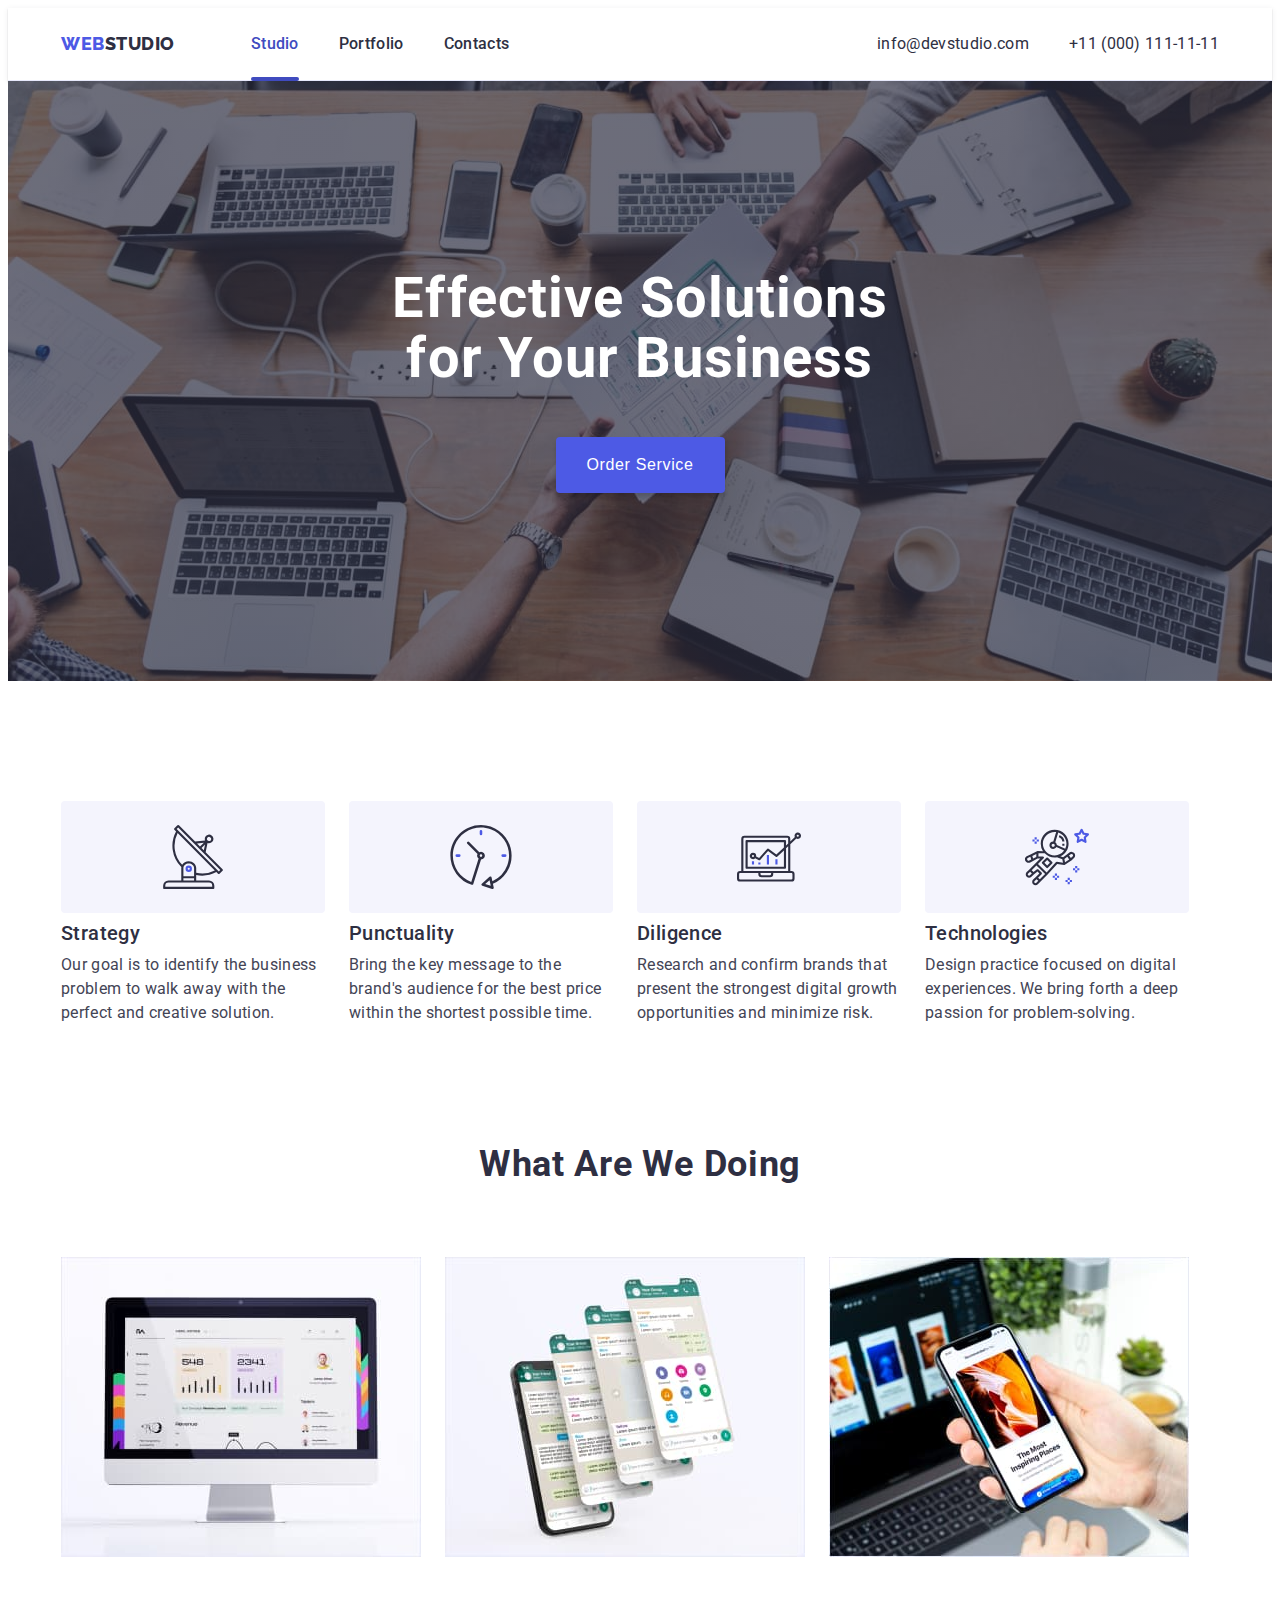
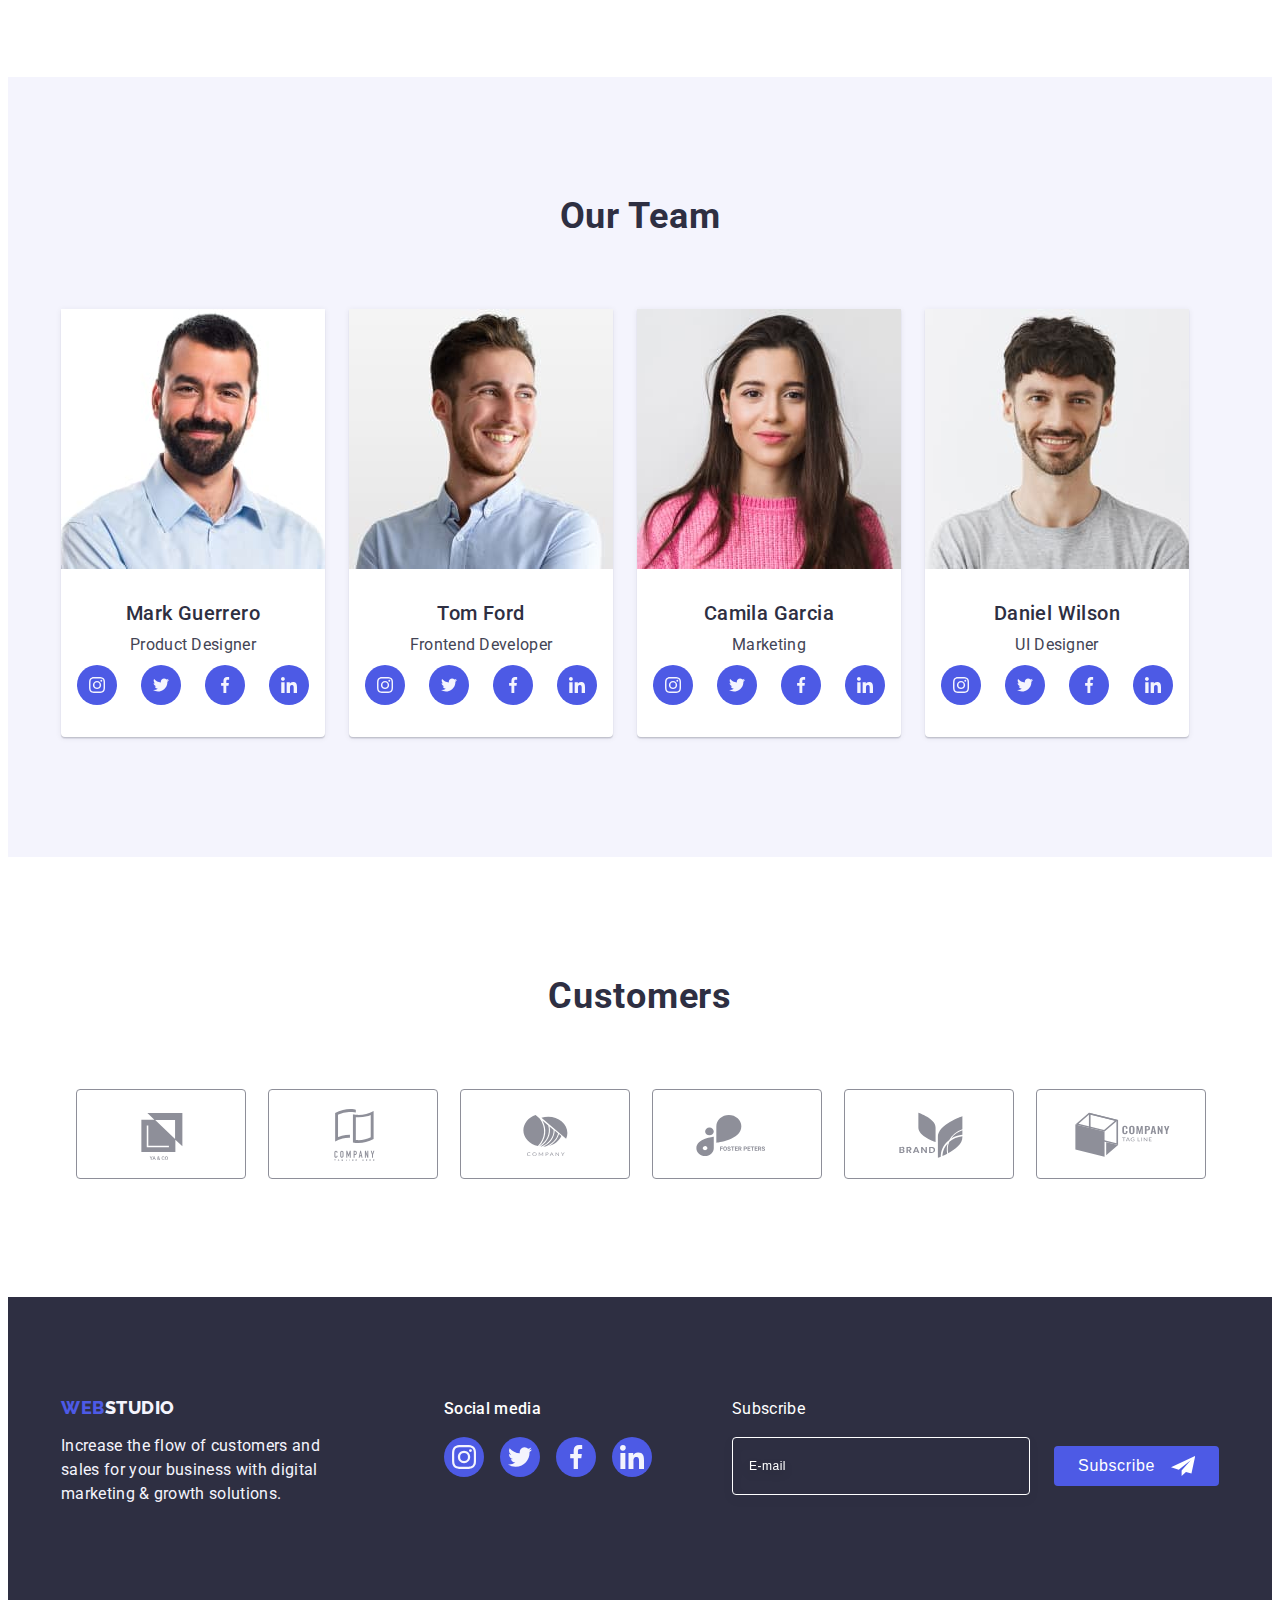
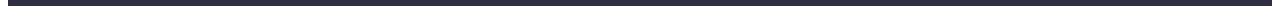
==== index.html @ 9aff2592 "hw-6.1" ====
<!DOCTYPE html>
<html lang="en">
  <head>
    <meta charset="UTF-8" />
    <meta http-equiv="X-UA-Compatible" content="IE=edge" />
    <meta name="viewport" content="width=device-width, initial-scale=1.0" />
    <title>WEBSTUDOI</title>
    <link rel="preconnect" href="https://fonts.googleapis.com" />
    <link rel="preconnect" href="https://fonts.gstatic.com" crossorigin />

    <link
      href="https://fonts.googleapis.com/css2?family=Raleway:wght@800&family=Roboto:wght@400;500;700&display=swap"
      rel="stylesheet"
    />

    <link
      rel="stylesheet"
      href="https://cdnjs.cloudflare.com/ajax/libs/modern-normalize/2.0.0/modern-normalize.min.css"
      integrity="sha512-4xo8blKMVCiXpTaLzQSLSw3KFOVPWhm/TRtuPVc4WG6kUgjH6J03IBuG7JZPkcWMxJ5huwaBpOpnwYElP/m6wg=="
      crossorigin="anonymous"
      referrerpolicy="no-referrer"
    />

    <link rel="stylesheet" href="./css/styles.css" />
  </head>

  <body>
    <!-- heder -->
    <header class="head">
      <div class="container head-nav">
        <nav class="nav-list">
          <a href="./index.html" class="logo link"
            >Web<span class="logo-style">Studio</span></a
          >

          <ul class="nav-item">
            <li>
              <a href="./index.html" class="nav-link current link">Studio</a>
            </li>
            <li>
              <a href="./portfolio.html" class="nav-link link">Portfolio</a>
            </li>
            <li><a href="" class="nav-link link">Contacts</a></li>
          </ul>
        </nav>

        <address class="contacts">
          <ul class="contacts-item">
            <li>
              <a href="mailto:info@devstudio.com" class="contacts-list link"
                >info@devstudio.com</a
              >
            </li>

            <li>
              <a href="tel:+110001111111" class="contacts-list link"
                >+11 (000) 111-11-11</a
              >
            </li>
          </ul>
        </address>
      </div>
    </header>

    <main>
      <!-- section-1  Hero-->
      <section class="hero-section">
        <div class="container hero-container">
          <h1 class="hero-titel">Effective Solutions for Your Business</h1>
          <button class="hero-btn" type="button" data-modal-open>
            Order Service
          </button>
        </div>
      </section>

      <!-- section-2  Оur Advantages-->
      <section class="advantages-section">
        <div class="container">
          <h2 class="visually-hidden">Our advantages</h2>
          <ul class="advant-list">
            <li class="advant-item">
              <div class="advant-icon-list">
                <svg class="advant-icon" width="64" height="64">
                  <use href="./images/icons.svg#icon-antenna"></use>
                </svg>
              </div>
              <h3 class="sub-titel-text-styles">Strategy</h3>
              <p class="main-text-style">
                Our goal is to identify the business problem to walk away with
                the perfect and creative solution.
              </p>
            </li>
            <li class="advant-item">
              <div class="advant-icon-list">
                <svg class="advant-icon" width="64" height="64">
                  <use href="./images/icons.svg#icon-clock"></use>
                </svg>
              </div>
              <h3 class="sub-titel-text-styles">Punctuality</h3>
              <p class="main-text-style">
                Bring the key message to the brand's audience for the best price
                within the shortest possible time.
              </p>
            </li>
            <li class="advant-item">
              <div class="advant-icon-list">
                <svg class="advant-icon" width="64" height="64">
                  <use href="./images/icons.svg#icon-diagram"></use>
                </svg>
              </div>
              <h3 class="sub-titel-text-styles">Diligence</h3>
              <p class="main-text-style">
                Research and confirm brands that present the strongest digital
                growth opportunities and minimize risk.
              </p>
            </li>
            <li class="advant-item">
              <div class="advant-icon-list">
                <svg class="advant-icon" width="64" height="64">
                  <use href="./images/icons.svg#icon-astronaut"></use>
                </svg>
              </div>
              <h3 class="sub-titel-text-styles">Technologies</h3>
              <p class="main-text-style">
                Design practice focused on digital experiences. We bring forth a
                deep passion for problem-solving.
              </p>
            </li>
          </ul>
        </div>
      </section>
      <!-- section-3 Our Works  -->
      <section class="work-section">
        <div class="container">
          <h2 class="work-title title-tex-style">What are we doing</h2>
          <ul class="work-list">
            <li class="work-item">
              <img
                src="./images/work-1.jpg"
                alt="computer with open website"
                width="360"
                height="300"
              />
            </li>

            <li class="work-item">
              <img
                src="./images/work-2.jpg"
                alt="mobile app"
                width="360"
                height="300"
              />
            </li>

            <li class="work-item">
              <img
                src="./images/work-3.jpg"
                alt="mobile in hand"
                width="360"
                height="300"
              />
            </li>
          </ul>
        </div>
      </section>
      <!-- section-4 Team -->
      <section class="team-section">
        <div class="container">
          <h2 class="team-title title-tex-style">Our Team</h2>
          <ul class="team-list">
            <li class="team-item">
              <img
                src="./images/team-1.jpg"
                alt="man with beard and shirt"
                width="264"
                height="260"
              />
              <div class="team-item-text">
                <h3 class="sub-titel-text-styles">Mark Guerrero</h3>
                <p class="main-text-style">Product Designer</p>

                <ul class="team-soc-list">
                  <li class="team-soc-item">
                    <a
                      href=""
                      class="team-soc-link link"
                      target="_blank"
                      rel="noreferrer noopener nofollow"
                    >
                      <svg class="team-soc-icom" width="16" height="16">
                        <use href="./images/icons.svg#icon-instagram"></use>
                      </svg>
                    </a>
                  </li>

                  <li class="team-soc-item">
                    <a
                      href=""
                      class="team-soc-link link"
                      target="_blank"
                      rel="noreferrer noopener nofollow"
                    >
                      <svg class="team-soc-icom" width="16" height="16">
                        <use href="./images/icons.svg#icon-twitter"></use>
                      </svg>
                    </a>
                  </li>

                  <li class="team-soc-item">
                    <a
                      href=""
                      class="team-soc-link link"
                      target="_blank"
                      rel="noreferrer noopener nofollow"
                    >
                      <svg class="team-soc-icom" width="16" height="16">
                        <use href="./images/icons.svg#icon-facebook"></use>
                      </svg>
                    </a>
                  </li>

                  <li class="team-soc-item">
                    <a
                      href=""
                      class="team-soc-link link"
                      target="_blank"
                      rel="noreferrer noopener nofollow"
                    >
                      <svg class="team-soc-icom" width="16" height="16">
                        <use href="./images/icons.svg#icon-linkedin"></use>
                      </svg>
                    </a>
                  </li>
                </ul>
              </div>
            </li>

            <li class="team-item">
              <img
                src="./images/team-2.jpg"
                alt="young man in a shirt"
                width="264"
                height="260"
              />
              <div class="team-item-text">
                <h3 class="sub-titel-text-styles">Tom Ford</h3>
                <p class="main-text-style">Frontend Developer</p>

                <ul class="team-soc-list">
                  <li class="team-soc-item">
                    <a
                      href=""
                      class="team-soc-link link"
                      target="_blank"
                      rel="noreferrer noopener nofollow"
                    >
                      <svg class="team-soc-icom" width="16" height="16">
                        <use href="./images/icons.svg#icon-instagram"></use>
                      </svg>
                    </a>
                  </li>

                  <li class="team-soc-item">
                    <a
                      href=""
                      class="team-soc-link link"
                      target="_blank"
                      rel="noreferrer noopener nofollow"
                    >
                      <svg class="team-soc-icom" width="16" height="16">
                        <use href="./images/icons.svg#icon-twitter"></use>
                      </svg>
                    </a>
                  </li>

                  <li class="team-soc-item">
                    <a
                      href=""
                      class="team-soc-link link"
                      target="_blank"
                      rel="noreferrer noopener nofollow"
                    >
                      <svg class="team-soc-icom" width="16" height="16">
                        <use href="./images/icons.svg#icon-facebook"></use>
                      </svg>
                    </a>
                  </li>

                  <li class="team-soc-item">
                    <a
                      href=""
                      class="team-soc-link link"
                      target="_blank"
                      rel="noreferrer noopener nofollow"
                    >
                      <svg class="team-soc-icom" width="16" height="16">
                        <use href="./images/icons.svg#icon-linkedin"></use>
                      </svg>
                    </a>
                  </li>
                </ul>
              </div>
            </li>

            <li class="team-item">
              <img
                src="./images/team-3.jpg"
                alt="young girl in a pink sweater"
                width="264"
                height="260"
              />
              <div class="team-item-text">
                <h3 class="sub-titel-text-styles">Camila Garcia</h3>
                <p class="main-text-style">Marketing</p>

                <ul class="team-soc-list">
                  <li class="team-soc-item">
                    <a
                      href=""
                      class="team-soc-link link"
                      target="_blank"
                      rel="noreferrer noopener nofollow"
                    >
                      <svg class="team-soc-icom" width="16" height="16">
                        <use href="./images/icons.svg#icon-instagram"></use>
                      </svg>
                    </a>
                  </li>

                  <li class="team-soc-item">
                    <a
                      href=""
                      class="team-soc-link link"
                      target="_blank"
                      rel="noreferrer noopener nofollow"
                    >
                      <svg class="team-soc-icom" width="16" height="16">
                        <use href="./images/icons.svg#icon-twitter"></use>
                      </svg>
                    </a>
                  </li>

                  <li class="team-soc-item">
                    <a
                      href=""
                      class="team-soc-link link"
                      target="_blank"
                      rel="noreferrer noopener nofollow"
                    >
                      <svg class="team-soc-icom" width="16" height="16">
                        <use href="./images/icons.svg#icon-facebook"></use>
                      </svg>
                    </a>
                  </li>

                  <li class="team-soc-item">
                    <a
                      href=""
                      class="team-soc-link link"
                      target="_blank"
                      rel="noreferrer noopener nofollow"
                    >
                      <svg class="team-soc-icom" width="16" height="16">
                        <use href="./images/icons.svg#icon-linkedin"></use>
                      </svg>
                    </a>
                  </li>
                </ul>
              </div>
            </li>

            <li class="team-item">
              <img
                src="./images/team-4.jpg"
                alt="young guy in a gray t-shirt"
                width="264"
                height="260"
              />
              <div class="team-item-text">
                <h3 class="sub-titel-text-styles">Daniel Wilson</h3>
                <p class="main-text-style">UI Designer</p>

                <ul class="team-soc-list">
                  <li class="team-soc-item">
                    <a
                      href=""
                      class="team-soc-link link"
                      target="_blank"
                      rel="noreferrer noopener nofollow"
                    >
                      <svg class="team-soc-icom" width="16" height="16">
                        <use href="./images/icons.svg#icon-instagram"></use>
                      </svg>
                    </a>
                  </li>

                  <li class="team-soc-item">
                    <a
                      href=""
                      class="team-soc-link link"
                      target="_blank"
                      rel="noreferrer noopener nofollow"
                    >
                      <svg class="team-soc-icom" width="16" height="16">
                        <use href="./images/icons.svg#icon-twitter"></use>
                      </svg>
                    </a>
                  </li>

                  <li class="team-soc-item">
                    <a
                      href=""
                      class="team-soc-link link"
                      target="_blank"
                      rel="noreferrer noopener nofollow"
                    >
                      <svg class="team-soc-icom" width="16" height="16">
                        <use href="./images/icons.svg#icon-facebook"></use>
                      </svg>
                    </a>
                  </li>

                  <li class="team-soc-item">
                    <a
                      href=""
                      class="team-soc-link link"
                      target="_blank"
                      rel="noreferrer noopener nofollow"
                    >
                      <svg class="team-soc-icom" width="16" height="16">
                        <use href="./images/icons.svg#icon-linkedin"></use>
                      </svg>
                    </a>
                  </li>
                </ul>
              </div>
            </li>
          </ul>
        </div>
      </section>
      <!--Section-5  Customers -->
      <section class="customers">
        <div class="container">
          <h2 class="title-tex-style">Customers</h2>

          <ul class="customers-list">
            <li class="customers-item">
              <a
                href=""
                class="customers-link link"
                target="_blank"
                rel="noreferrer noopener nofollow"
              >
                <svg class="customers-icon" width="104" height="56">
                  <use href="./images/icons.svg#icon-customers-1"></use>
                </svg>
              </a>
            </li>

            <li class="customers-item">
              <a
                href=""
                class="customers-link link"
                target="_blank"
                rel="noreferrer noopener nofollow"
              >
                <svg class="customers-icon" width="104" height="56">
                  <use href="./images/icons.svg#icon-customers-2"></use>
                </svg>
              </a>
            </li>

            <li class="customers-item">
              <a
                href=""
                class="customers-link link"
                target="_blank"
                rel="noreferrer noopener nofollow"
              >
                <svg class="customers-icon" width="104" height="56">
                  <use href="./images/icons.svg#icon-customers-3"></use>
                </svg>
              </a>
            </li>

            <li class="customers-item">
              <a
                href=""
                class="customers-link link"
                target="_blank"
                rel="noreferrer noopener nofollow"
              >
                <svg class="customers-icon" width="104" height="56">
                  <use href="./images/icons.svg#icon-customers-4"></use>
                </svg>
              </a>
            </li>

            <li class="customers-item">
              <a
                href=""
                class="customers-link link"
                target="_blank"
                rel="noreferrer noopener nofollow"
              >
                <svg class="customers-icon" width="104" height="56">
                  <use href="./images/icons.svg#icon-customers-5"></use>
                </svg>
              </a>
            </li>

            <li class="customers-item">
              <a
                href=""
                class="customers-link link"
                target="_blank"
                rel="noreferrer noopener nofollow"
              >
                <svg class="customers-icon" width="104" height="56">
                  <use href="./images/icons.svg#icon-customers-6"></use>
                </svg>
              </a>
            </li>
          </ul>
        </div>
      </section>
    </main>
    <!-- footer -->
    <footer class="footer">
      <div class="container footer-container">
        <div class="footer-info">
          <a href="./index.html" class="footer-logo logo link"
            >Web<span class="footer-logo-style">Studio</span>
          </a>

          <p class="footer-text main-text-style">
            Increase the flow of customers and sales for your business with
            digital marketing & growth solutions.
          </p>
        </div>

        <div class="social-media">
          <p class="social-media-titel main-text-style">Social media</p>

          <ul class="footer-soc-list">
            <li class="footer-soc-item">
              <a
                href=""
                class="footer-soc-link link"
                target="_blank"
                rel="noreferrer noopener nofollow"
              >
                <svg class="footer-soc-icon" width="24" height="24">
                  <use href="./images/icons.svg#icon-instagram"></use>
                </svg>
              </a>
            </li>

            <li class="footer-soc-item">
              <a
                href=""
                class="footer-soc-link link"
                target="_blank"
                rel="noreferrer noopener nofollow"
              >
                <svg class="footer-soc-icon" width="24" height="24">
                  <use href="./images/icons.svg#icon-twitter"></use>
                </svg>
              </a>
            </li>

            <li class="footer-soc-item">
              <a
                href=""
                class="footer-soc-link link"
                target="_blank"
                rel="noreferrer noopener nofollow"
              >
                <svg class="footer-soc-icon" width="24" height="24">
                  <use href="./images/icons.svg#icon-facebook"></use>
                </svg>
              </a>
            </li>

            <li class="footer-soc-item">
              <a
                href=""
                class="footer-soc-link link"
                target="_blank"
                rel="noreferrer noopener nofollow"
              >
                <svg class="footer-soc-icon" width="24" height="24">
                  <use href="./images/icons.svg#icon-linkedin"></use>
                </svg>
              </a>
            </li>
          </ul>
        </div>
        <form class="footer-form" name="footer-form">
          <p class="footer-form-text main-text-style">Subscribe</p>

          <div class="footer-form-wrap">
            <label>
              <input
                class="footer-input"
                type="email"
                name="footer-e-mail"
                placeholder="E-mail"
                required
              />
            </label>

            <button class="footer-form-btn" type="submit">
              Subscribe
              <svg class="subscribe-icon" width="24" height="24">
                <use href="./images/icons.svg#icon-subscribe"></use>
              </svg>
            </button>
          </div>
        </form>
      </div>
    </footer>
    <!-- Modal  -->
    <div class="backdrop is-hidden" data-modal>
      <div class="modal">
        <button type="button" class="modal-close-btn" data-modal-close>
          <svg class="modal-btn-icon" width="8" height="8">
            <use href="./images/icons.svg#icon-Vector"></use>
          </svg>
        </button>

        <div class="modal-form">
          <p class="modal-title main-text-style">
            Leave your contacts and we will call you back
          </p>

          <form>
            <div>
              <label class="modal-label-text" for="name">Name</label>
              <div class="modal-input-wrap">
                <input
                  class="modal-input"
                  type="text"
                  id="name"
                  name="user-name"
                  placeholder=" "
                  required
                />
                <svg class="modal-icon" width="12" height="12">
                  <use href="./images/icons.svg#icon-name"></use>
                </svg>
              </div>
            </div>

            <div>
              <label class="modal-label-text" for="phone">Phone</label>
              <div class="modal-input-wrap">
                <input
                  class="modal-input"
                  type="tel"
                  id="phone"
                  name="user-phone"
                  placeholder=" "
                  required
                />
                <svg class="modal-icon" width="13" height="13">
                  <use href="./images/icons.svg#icon-phone"></use>
                </svg>
              </div>
            </div>

            <div>
              <label class="modal-label-text" for="email">Email</label>
              <div class="modal-input-wrap">
                <input
                  class="modal-input"
                  type="email"
                  id="email"
                  name="user-email"
                  placeholder=" "
                  required
                />
                <svg class="modal-icon" width="15" height="12">
                  <use href="./images/icons.svg#icon-email"></use>
                </svg>
              </div>
            </div>
            <div class="coment">
              <label class="modal-label-text" for="textarea"> Comment </label>
              <textarea
                class="modal-textarea"
                name="Comment"
                id="textarea"
                placeholder="Text input"
              ></textarea>
            </div>
            <div class="check-wrap">
              <input
                class="modal-cheked visually-hidden"
                type="checkbox"
                id="checkbox"
                required
              />
              <label for="checkbox" class="privacy-policy-text">
                <span class="check-icon-def">
                  <svg class="modal-checked-icon" width="10" height="8">
                    <use href="./images/icons.svg#icon-property-checked"></use>
                  </svg>
                </span>
                I accept the terms and conditions of the
                <a href="" class="policy-link">Privacy Policy</a>
              </label>
            </div>
            <button class="modal-btn" type="submit">Send</button>
          </form>
        </div>
      </div>
    </div>
    <script src="./js/modal.js"></script>
  </body>
</html>
---- css/styles.css ----
:root {
  --logo-btn-color: #4d5ae5;
  --title-text-color: #2e2f42;
  --main-text-color: #434455;
  --third-text-color: #ffffff;
  --background-grey-color: #2e2f42;
  --background-light-color: #f4f4fd;
  --hover-focus-color: #404bbf;
}

/* _______________Сommon________________ */

body {
  font-family: 'Roboto', sans-serif;
  color: var(--main-text-color);
  background-color: #ffffff;
}

h1,
h2,
h3,
h4,
h5,
h6,
p,
ul,
ol {
  margin: 0;
}

ul,
ol {
  padding: 0;
  list-style: none;
}

.main-text-style {
  color: var(--main-text-color);

  font-size: 16px;
  line-height: 1.5;
  letter-spacing: 0.02em;
}

.title-tex-style {
  color: var(--title-text-color);

  font-size: 36px;
  line-height: 1.11;
  letter-spacing: 0.02em;

  text-transform: capitalize;
  text-align: center;

  margin-bottom: 72px;
}

.sub-titel-text-styles {
  color: var(--title-text-color);

  font-weight: 500;
  font-size: 20px;
  line-height: 1.2;
  letter-spacing: 0.02em;

  text-transform: capitalize;
  margin-bottom: 8px;
}

.link {
  text-decoration: none;
}

.container {
  width: 1158px;
  padding-left: 15px;
  padding-right: 15px;

  margin: 0 auto;
}

.visually-hidden {
  position: absolute;
  white-space: nowrap;
  width: 1px;
  height: 1px;
  overflow: hidden;
  border: 0;
  padding: 0;
  clip: rect(0 0 0 0);
  clip-path: inset(50%);
  margin: -1px;
}

img {
  display: block;
  max-width: 100%;
}

/* ___________________HEDER_________________ */

.head {
  border-bottom: 1px solid #e7e9fc;
  box-shadow: 0px 2px 1px rgba(46, 47, 66, 0.08),
    0px 1px 1px rgba(46, 47, 66, 0.16), 0px 1px 6px rgba(46, 47, 66, 0.08);
}

.logo {
  color: var(--logo-btn-color);

  font-family: 'Raleway', sans-serif;
  font-weight: 800;
  font-size: 18px;
  line-height: 1.17;
  letter-spacing: 0.03em;

  text-transform: uppercase;
  margin-right: 76px;
  padding-top: 24px;
  padding-bottom: 24px;
}

.head-nav {
  display: flex;
  align-items: center;
}

.nav-list {
  display: flex;
  align-items: center;
}

.nav-item {
  display: flex;
  align-items: center;
  gap: 40px;
}

.contacts-item {
  display: flex;
  gap: 40px;
}

.logo-style {
  color: var(--title-text-color);
}

.nav-link {
  color: var(--title-text-color);

  font-family: 'Roboto' 'sans-serif';
  font-weight: 500;
  font-size: 16px;
  line-height: 1.5;
  letter-spacing: 0.02em;

  padding-top: 24px;
  padding-bottom: 24px;

  display: block;
  position: relative;

  transition: color 250ms cubic-bezier(0.4, 0, 0.2, 1);
}

.nav-link::after {
  content: '';

  position: absolute;
  bottom: -1px;
  left: 0;

  transform: scaleX(0);
  transition: transform 250ms cubic-bezier(0.4, 0, 0.2, 1);

  border-radius: 2px;
  height: 4px;
  width: 100%;
  background: var(--hover-focus-color);
}
.nav-link:hover::after,
.nav-link:focus::after,
.nav-link.current::after {
  transform: scale(1);
}

.nav-link:hover,
.nav-link.current {
  color: var(--hover-focus-color);
}

.nav-link:focus,
.nav-link.current {
  color: var(--hover-focus-color);
}

.contacts {
  font-style: normal;
  margin-left: auto;
  display: block;
}

.contacts-list {
  color: var(--title-text-color);

  font-size: 16px;
  line-height: 1.5;
  letter-spacing: 0.02em;

  display: block;
  padding-top: 24px;
  padding-bottom: 24px;

  transition: color 250ms cubic-bezier(0.4, 0, 0.2, 1);
}

.contacts-list:hover {
  color: var(--hover-focus-color);
}

.contacts-list:focus {
  color: var(--hover-focus-color);
}

/* _______________HERO ______________*/

.hero-section {
  background-color: var(--background-grey-color);
  max-width: 1440px;

  padding-top: 188px;
  padding-bottom: 188px;
  margin: 0 auto;

  background-image: linear-gradient(
      rgba(46, 47, 66, 0.7),
      rgba(46, 47, 66, 0.7)
    ),
    url(../images/hero-bgr.jpg);

  background-repeat: no-repeat;
  background-size: cover;
  background-position: center;
}

.hero-titel {
  color: var(--third-text-color);

  max-width: 496px;

  font-size: 56px;
  line-height: 1.07;
  letter-spacing: 0.02em;

  margin-left: auto;
  margin-right: auto;
  text-align: center;
}

.hero-container {
  display: flex;
  flex-direction: column;
}

.hero-btn {
  background-color: var(--logo-btn-color);
  color: var(--third-text-color);

  font-weight: 500;
  font-size: 16px;
  line-height: 1.5;
  letter-spacing: 0.04em;

  border-radius: 4px;
  border: 0px;

  cursor: pointer;
  min-width: 169px;
  min-height: 56px;

  box-shadow: 0px 4px 4px rgba(0, 0, 0, 0.15);

  margin: 48px auto 0 auto;

  transition: background-color 250ms cubic-bezier(0.4, 0, 0.2, 1),
    box-shadow 250ms cubic-bezier(0.4, 0, 0.2, 1);
}

.hero-btn:hover {
  background: var(--hover-focus-color);

  box-shadow: 0px 4px 4px rgba(0, 0, 0, 0.15);
}

.hero-btn:focus {
  background: var(--hover-focus-color);

  box-shadow: 0px 4px 4px rgba(0, 0, 0, 0.15);
}

/* _______________ Advantages_______________ */

.advantages-section {
  padding: 120px 0;
}

.advant-list {
  display: flex;
  gap: 24px;
}

.advant-item {
  width: 264px;
}

.advant-icon-list {
  background-color: #f4f4fd;

  width: auto;
  height: 112px;

  display: flex;
  justify-content: center;
  align-items: center;

  border-radius: 4px;
  margin-bottom: 8px;
}

/* _______________Our Works________________ */

.work-section {
  padding-top: 0;
  padding-bottom: 120px;
}

.work-title {
  margin-left: auto;
  margin-right: auto;
}

.work-list {
  display: flex;
  gap: 24px;
}

/* ______________Team-Section________________ */

.team-section {
  background-color: var(--background-light-color);
  padding: 120px 0;
}

.team-list {
  display: flex;
  gap: 24px;
}

.team-item {
  background: #ffffff;

  width: 264px;
  height: 428px;

  box-shadow: 0px 1px 6px rgba(46, 47, 66, 0.08),
    0px 1px 1px rgba(46, 47, 66, 0.16), 0px 2px 1px rgba(46, 47, 66, 0.08);
  border-radius: 0px 0px 4px 4px;
}

.team-item-text {
  text-align: center;
  padding: 32px 16px;
}

.team-soc-list {
  display: flex;
  justify-content: center;
  gap: 24px;

  margin-top: 8px;
}

.team-soc-item {
  width: 40px;
  height: 40px;
}

.team-soc-link {
  background-color: var(--logo-btn-color);
  fill: var(--background-light-color);

  width: 100%;
  height: 100%;

  border-radius: 50%;

  display: flex;
  justify-content: center;
  align-items: center;

  transition: background-color 250ms cubic-bezier(0.4, 0, 0.2, 1);
}

.team-soc-link:hover,
.team-soc-link:focus {
  background-color: var(--hover-focus-color);
}

.team-soc-icom {
  width: 16px;
  height: 16px;
}

/* __________________Customers____________ */

.customers {
  padding: 120px 0;
}

.customers-list {
  display: flex;
  justify-content: center;
  align-items: center;
  gap: 24px;
}

.customers-item {
  width: 168px;
  height: 88px;
}

.customers-link {
  width: 100%;
  height: 100%;

  display: flex;
  justify-content: center;
  align-items: center;

  border: 1px solid #8e8f99;
  border-radius: 4px;
  color: #8e8f99;

  transition: color 250ms cubic-bezier(0.4, 0, 0.2, 1),
    border-color 250ms cubic-bezier(0.4, 0, 0.2, 1);
}

.customers-link:hover {
  border-color: var(--hover-focus-color);
  color: var(--hover-focus-color);
}

.customers-link:focus {
  border-color: var(--hover-focus-color);
  color: var(--hover-focus-color);
}
.customers-icon {
  fill: currentColor;
}

/* _______________Footer________________ */

.footer {
  background-color: var(--background-grey-color);

  padding-top: 100px;
  padding-bottom: 100px;
}

.footer-container {
  display: flex;
  align-items: baseline;
}

.footer-info {
  margin-right: 120px;
}

.footer-logo-style {
  color: var(--background-light-color);
}

.footer-logo {
  display: inline-block;

  margin-bottom: 16px;
  padding-top: 0;
  padding-bottom: 0;
}

.footer-text {
  color: var(--background-light-color);
  max-width: 264px;
}

.social-media-titel {
  color: #ffffff;

  font-weight: 500;

  margin-bottom: 16px;
}

.social-media {
  max-width: 208px;
}

.footer-soc-list {
  display: flex;
  justify-content: center;
  align-items: center;
  gap: 16px;
}
.footer-soc-item {
  display: flex;

  width: 40px;
  height: 40px;

  border-radius: 50%;
}

.footer-soc-link {
  background-color: var(--logo-btn-color);

  width: 100%;
  height: 100%;

  display: flex;
  justify-content: center;
  align-items: center;

  border-radius: 50%;

  transition: background-color 250ms cubic-bezier(0.4, 0, 0.2, 1);
}

.footer-soc-link:hover,
.footer-soc-link:focus {
  background-color: #31d0aa;
}

.footer-soc-icon {
  fill: var(--background-light-color);
}

/* _________________Footer-Form_________________ */

.footer-form {
  margin-left: 80px;
}

.footer-form-text {
  color: #ffffff;
  margin-bottom: 16px;
}

.footer-form-wrap {
  display: flex;
  align-items: center;
  justify-content: center;
  gap: 24px;
}

.footer-input {
  background-color: inherit;
  color: #ffffff;

  width: 264px;
  height: 40px;
  padding: 8px 16px;

  border: 1px solid #ffffff;
  border-radius: 4px;
  filter: drop-shadow(0px 4px 4px rgba(0, 0, 0, 0.15));

  font-size: 12px;
  line-height: 2;
  letter-spacing: 0.04em;
}

.footer-input::placeholder {
  color: #ffffff;
}

.footer-form-btn {
  background-color: var(--logo-btn-color);
  color: #ffffff;
  cursor: pointer;

  display: flex;
  justify-content: center;
  align-items: center;
  gap: 16px;

  font-weight: 500;
  font-size: 16px;
  line-height: 1.5;
  letter-spacing: 0.04em;

  padding: 8px 24px;
  border-radius: 4px;
  border: 0px;

  transition: background-color 250ms cubic-bezier(0.4, 0, 0.2, 1);
}

.footer-form-btn:hover {
  background: var(--hover-focus-color);
  color: var(--third-text-color);
}

.footer-form-btn:focus {
  background: var(--hover-focus-color);
  color: var(--third-text-color);
}

.subscribe-icon {
}


/* ________________Modal_______________ */

.backdrop {
  width: 100%;
  height: 100%;
  position: fixed;
  background: rgba(46, 47, 66, 0.4);
  top: 0;
  transition: opacity 250ms cubic-bezier(0.4, 0, 0.2, 1),
    visibility 250ms cubic-bezier(0.4, 0, 0.2, 1);
}

.modal {
  background: #fcfcfc;

  width: 408px;
  min-height: 584px;
  padding: 24px;

  position: absolute;
  left: 50%;
  top: 50%;

  box-shadow: 0px 1px 1px rgba(0, 0, 0, 0.14), 0px 1px 3px rgba(0, 0, 0, 0.12),
    0px 2px 1px rgba(0, 0, 0, 0.2);
  border-radius: 4px;

  transform: translate(-50%, -50%) scaleY(1);
  transition: transform 250ms cubic-bezier(0.4, 0, 0.2, 1);
}

.backdrop.is-hidden .modal {
  transform: translate(-50%, -50%) scaleY(0);
}

.modal-close-btn {
  background: #e7e9fc;
  color: var(--background-grey-color);
  cursor: pointer;

  width: 24px;
  height: 24px;

  border-radius: 50%;
  border: 1px solid rgba(0, 0, 0, 0.1);

  position: absolute;
  top: 24px;
  right: 24px;

  display: flex;
  align-items: center;
  justify-content: center;
  padding: 0;

  transition: background-color 250ms cubic-bezier(0.4, 0, 0.2, 1),
    border 250ms cubic-bezier(0.4, 0, 0.2, 1);
}

.modal-close-btn:hover,
.modal-close-btn:focus {
  background: var(--hover-focus-color);
  color: #ffffff;
  border: none;
}

.modal-btn-icon {
  fill: currentColor;
  transition: fill 250ms cubic-bezier(0.4, 0, 0.2, 1);
}

.is-hidden {
  visibility: hidden;
  opacity: 0;
  pointer-events: none;
}

.modal-title {
  color: var(--title-text-color);

  margin-top: 48px;
  margin-bottom: 16px;

  font-weight: 500;
  text-align: center;
}
/* __________________Modal Form_________________ */
.modal-label-text {
  color: #8e8f99;

  display: block;
  margin-bottom: 4px;

  font-size: 12px;
  line-height: 1.17;
  letter-spacing: 0.04em;
}

.modal-input {
  background-color: inherit;

  width: 100%;
  height: 40px;
  padding-left: 38px;
  padding-right: 38px;

  border: 1px solid rgba(46, 47, 66, 0.4);
  border-radius: 4px;

  outline: transparent;
  transition: border-color 250ms cubic-bezier(0.4, 0, 0.2, 1);
}

.modal-input:focus,
.modal-textarea:focus {
  border-color: var(--logo-btn-color);
}

.modal-input:focus + .modal-icon {
  fill: var(--logo-btn-color);
}

.modal-input-wrap {
  position: relative;
  margin-bottom: 8px;
}

.modal-icon {
  position: absolute;
  left: 16px;
  top: 50%;

  transform: translateY(-50%);
  transition: 250ms cubic-bezier(0.4, 0, 0.2, 1);
}

.coment {
  margin-bottom: 16px;
}

.modal-textarea {
  resize: none;

  width: 100%;
  height: 120px;
  padding: 8px 16px;

  border: 1px solid rgba(46, 47, 66, 0.4);
  border-radius: 4px;

  outline: transparent;
  transition: border-color 250ms cubic-bezier(0.4, 0, 0.2, 1);
}

.modal-textarea::placeholder {
  color: rgba(46, 47, 66, 0.4);

  font-size: 12px;
  line-height: 1.17;
  letter-spacing: 0.04em;

  transition: color 250ms cubic-bezier(0.4, 0, 0.2, 1);
}

.modal-textarea:focus::placeholder {
  color: var(--logo-btn-color);
}

.privacy-policy-text {
  color: #8e8f99;
  width: 100%;

  font-size: 12px;
  line-height: 1.17;
  letter-spacing: 0.04em;

  display: flex;
  align-items: center;
}

.check-wrap {
  position: relative;
  height: 16px;

  display: flex;
  align-items: center;
}

.check-icon-def {
  fill: transparent;

  margin-right: 8px;
  width: 16px;
  height: 16px;

  border: 1px solid rgba(46, 47, 66, 0.4);
  border-radius: 2px;
  display: flex;

  justify-content: center;
  align-items: center;
}

.modal-cheked:checked + .privacy-policy-text span {
  background-color: var(--hover-focus-color);
  fill: var(--third-text-color);

  border: 0;
}

.policy-link {
  color: var(--logo-btn-color);

  margin-left: 5px;

  font-size: 12px;
  line-height: 1.33;
  letter-spacing: 0.04em;
}

.modal-btn {
  background: var(--logo-btn-color);
  color: var(--third-text-color);
  cursor: pointer;

  font-weight: 500;
  font-size: 16px;
  line-height: 1.5;
  letter-spacing: 0.04em;

  display: block;

  width: 169px;
  height: 56px;
  margin: auto;
  margin-bottom: 24px;
  margin-top: 24px;

  border-radius: 4px;
  border: 0;
  transition: background-color 250ms cubic-bezier(0.4, 0, 0.2, 1),
    box-shadow 250ms cubic-bezier(0.4, 0, 0.2, 1);
}

.modal-btn:hover,
.modal-btn:focus {
  background: var(--hover-focus-color);
  box-shadow: 0px 4px 4px rgba(0, 0, 0, 0.15);
}

/* _______________Portfolio_________________ */

.portfolio-section {
  padding: 96px 0 120px;
}

.portfolio-btn {
  background-color: var(--background-light-color);
  color: var(--logo-btn-color);

  font-weight: 500;
  font-size: 16px;
  line-height: 1.5;
  letter-spacing: 0.04em;

  padding: 12px 24px;

  border: 1px solid #e7e9fc;
  border-radius: 4px;

  cursor: pointer;

  transition: color 250ms cubic-bezier(0.4, 0, 0.2, 1),
    background-color 250ms cubic-bezier(0.4, 0, 0.2, 1),
    border-color 250ms cubic-bezier(0.4, 0, 0.2, 1),
    box-shadow 250ms cubic-bezier(0.4, 0, 0.2, 1);
}

.portfolio-btn:hover,
.portfolio-btn:focus {
  background-color: var(--hover-focus-color);
  color: var(--third-text-color);
  border: 1px solid transparent;

  box-shadow: 0px 3px 1px rgba(0, 0, 0, 0.1), 0px 2px 1px rgba(0, 0, 0, 0.08),
    0px 2px 2px rgba(0, 0, 0, 0.12);
}

.btn-container {
  display: flex;
  justify-content: center;
  gap: 24px;
  margin-bottom: 72px;
}

.portfolio-list {
  display: flex;
  flex-wrap: wrap;
  gap: 24px;
  row-gap: 48px;
}

.portfolio-item {
  width: 360px;
  height: 420px;
}

.portfolio-link {
  display: block;
  position: relative;
  transition: box-shadow 250ms cubic-bezier(0.4, 0, 0.2, 1);
}

.portfolio-overlay {
  position: relative;
  overflow: hidden;
}

.portfolio-link:hover .portfolio-overlay-text,
.portfolio-link:focus .portfolio-overlay-text {
  transform: translateY(0);
}

.portfolio-overlay-text {
  background: var(--logo-btn-color);
  color: #f4f4fd;

  position: absolute;
  width: 100%;
  height: 100%;
  top: 0;
  padding: 40px 32px;

  transform: translateY(100%);
  transition: transform 250ms cubic-bezier(0.4, 0, 0.2, 1);
}

.portfolio-link:hover,
.portfolio-link:focus {
  box-shadow: 0px 1px 6px rgba(46, 47, 66, 0.08),
    0px 1px 1px rgba(46, 47, 66, 0.16), 0px 2px 1px rgba(46, 47, 66, 0.08);
}

.card-portfolio-text {
  padding: 32px 16px;

  border-right: 1px solid #e7e9fc;
  border-bottom: 1px solid #e7e9fc;
  border-left: 1px solid #e7e9fc;
}
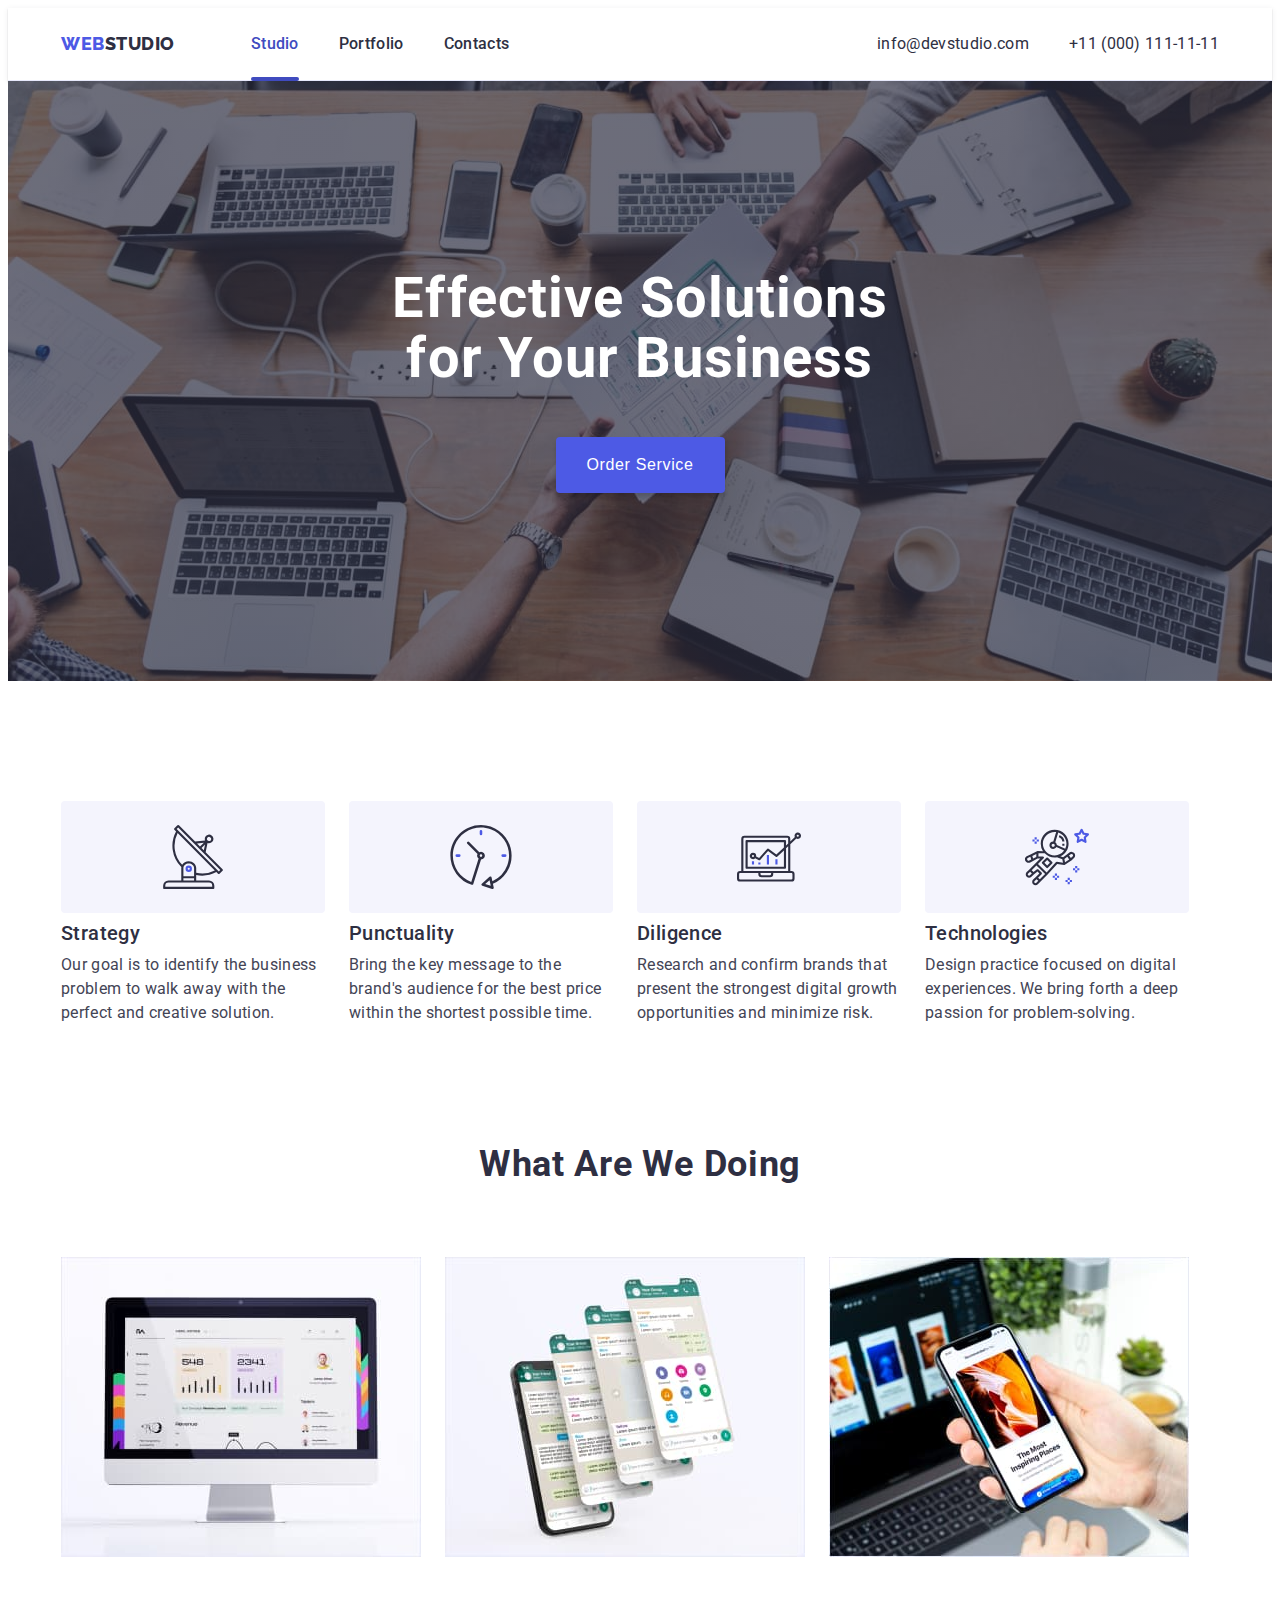
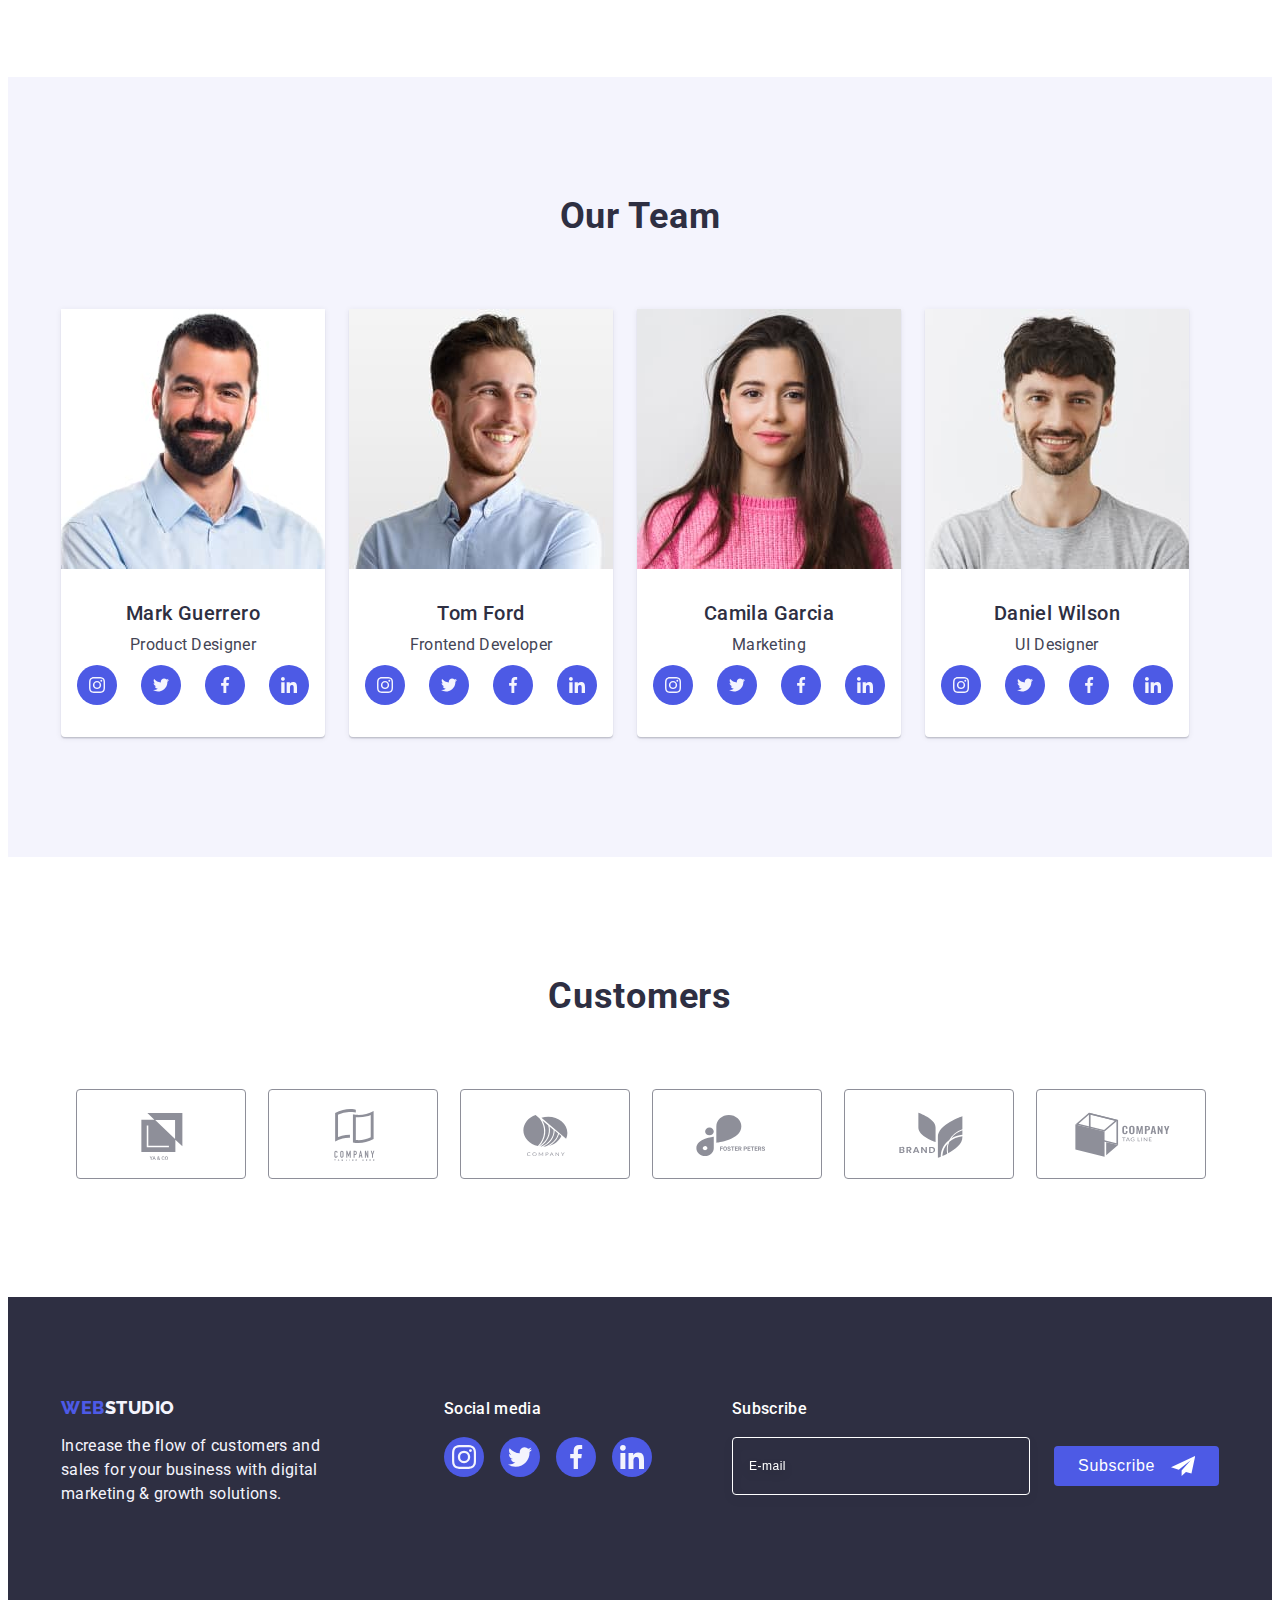
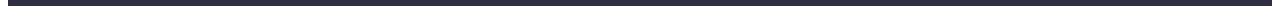
==== commit 062bdd0c: "hw-6.3" ====
--- a/index.html
+++ b/index.html
@@ -596,10 +596,9 @@
             </li>
           </ul>
         </div>
-        <form class="footer-form" name="footer-form">
-          <p class="footer-form-text main-text-style">Subscribe</p>
-
-          <div class="footer-form-wrap">
+      <div class="footer-form">
+        <p class="footer-form-text main-text-style">Subscribe</p>
+          <form  class="footer-form-wrap" name="footer-form">
             <label>
               <input
                 class="footer-input"
@@ -609,111 +608,113 @@
                 required
               />
             </label>
-
+      
             <button class="footer-form-btn" type="submit">
               Subscribe
               <svg class="subscribe-icon" width="24" height="24">
                 <use href="./images/icons.svg#icon-subscribe"></use>
               </svg>
             </button>
-          </div>
-        </form>
+          </form>
+      </div>
       </div>
     </footer>
     <!-- Modal  -->
     <div class="backdrop is-hidden" data-modal>
       <div class="modal">
+
+       <div>
         <button type="button" class="modal-close-btn" data-modal-close>
           <svg class="modal-btn-icon" width="8" height="8">
             <use href="./images/icons.svg#icon-Vector"></use>
           </svg>
         </button>
-
-        <div class="modal-form">
-          <p class="modal-title main-text-style">
-            Leave your contacts and we will call you back
-          </p>
-
-          <form>
-            <div>
-              <label class="modal-label-text" for="name">Name</label>
-              <div class="modal-input-wrap">
-                <input
-                  class="modal-input"
-                  type="text"
-                  id="name"
-                  name="user-name"
-                  placeholder=" "
-                  required
-                />
-                <svg class="modal-icon" width="12" height="12">
-                  <use href="./images/icons.svg#icon-name"></use>
-                </svg>
-              </div>
-            </div>
-
-            <div>
-              <label class="modal-label-text" for="phone">Phone</label>
-              <div class="modal-input-wrap">
-                <input
-                  class="modal-input"
-                  type="tel"
-                  id="phone"
-                  name="user-phone"
-                  placeholder=" "
-                  required
-                />
-                <svg class="modal-icon" width="13" height="13">
-                  <use href="./images/icons.svg#icon-phone"></use>
-                </svg>
-              </div>
-            </div>
-
-            <div>
-              <label class="modal-label-text" for="email">Email</label>
-              <div class="modal-input-wrap">
-                <input
-                  class="modal-input"
-                  type="email"
-                  id="email"
-                  name="user-email"
-                  placeholder=" "
-                  required
-                />
-                <svg class="modal-icon" width="15" height="12">
-                  <use href="./images/icons.svg#icon-email"></use>
-                </svg>
-              </div>
-            </div>
-            <div class="coment">
-              <label class="modal-label-text" for="textarea"> Comment </label>
-              <textarea
-                class="modal-textarea"
-                name="Comment"
-                id="textarea"
-                placeholder="Text input"
-              ></textarea>
-            </div>
-            <div class="check-wrap">
-              <input
-                class="modal-cheked visually-hidden"
-                type="checkbox"
-                id="checkbox"
-                required
-              />
-              <label for="checkbox" class="privacy-policy-text">
-                <span class="check-icon-def">
-                  <svg class="modal-checked-icon" width="10" height="8">
-                    <use href="./images/icons.svg#icon-property-checked"></use>
-                  </svg>
-                </span>
-                I accept the terms and conditions of the
-                <a href="" class="policy-link">Privacy Policy</a>
-              </label>
-            </div>
-            <button class="modal-btn" type="submit">Send</button>
-          </form>
-        </div>
+        
+         <p class="modal-title main-text-style">
+           Leave your contacts and we will call you back
+         </p>
+         
+         <form>
+           <div class="modal-wrap">
+             <label class="modal-label-text" for="name">Name</label>
+             <div class="modal-input-wrap">
+               <input
+                 class="modal-input"
+                 type="text"
+                 id="name"
+                 name="user-name"
+                 placeholder=" "
+                 required
+               />
+               <svg class="modal-icon" width="18" height="24">
+                 <use href="./images/icons.svg#icon-name"></use>
+               </svg>
+             </div>
+           </div>
+        
+           <div class="modal-wrap">
+             <label class="modal-label-text" for="phone">Phone</label>
+             <div class="modal-input-wrap">
+               <input
+                 class="modal-input"
+                 type="tel"
+                 id="phone"
+                 name="user-phone"
+                 placeholder=" "
+                 required
+               />
+               <svg class="modal-icon" width="18" height="24">
+                 <use href="./images/icons.svg#icon-phone"></use>
+               </svg>
+             </div>
+           </div>
+        
+           <div class="modal-wrap">
+             <label class="modal-label-text" for="email">Email</label>
+             <div class="modal-input-wrap">
+               <input
+                 class="modal-input"
+                 type="email"
+                 id="email"
+                 name="user-email"
+                 placeholder=" "
+                 required
+               />
+               <svg class="modal-icon" width="18" height="24">
+                 <use href="./images/icons.svg#icon-email"></use>
+               </svg>
+             </div>
+           </div>
+           <div class="coment">
+             <label class="modal-label-text" for="textarea"> Comment </label>
+             <textarea
+               class="modal-textarea"
+               name="Comment"
+               id="textarea"
+               placeholder="Text input"
+             ></textarea>
+           </div>
+           <div class="check-wrap">
+             <input
+               class="modal-cheked visually-hidden"
+               type="checkbox"
+               id="checkbox"
+               required
+             />
+             <label for="checkbox" class="privacy-policy-text">
+               <span class="check-icon-def">
+                 <svg class="modal-checked-icon" width="10" height="8">
+                   <use href="./images/icons.svg#icon-property-checked"></use>
+                 </svg>
+               </span>
+               I accept the terms and conditions of the
+               <a href="" class="policy-link">Privacy Policy</a>
+             </label>
+           </div>
+           <button class="modal-btn" type="submit">Send</button>
+         </form>
+       </div>
+              
       </div>
     </div>
     <script src="./js/modal.js"></script>
--- a/css/styles.css
+++ b/css/styles.css
@@ -552,6 +552,7 @@
 
 .footer-form-text {
   color: #ffffff;
+  font-weight: 500;
   margin-bottom: 16px;
 }
 
@@ -636,7 +637,7 @@
 
   width: 408px;
   min-height: 584px;
-  padding: 24px;
+  padding: 72px 24px 24px;
 
   position: absolute;
   left: 50%;
@@ -696,16 +697,17 @@
   pointer-events: none;
 }
 
+
+/* __________________Modal Form_________________ */
 .modal-title {
   color: var(--title-text-color);
-
-  margin-top: 48px;
+  
   margin-bottom: 16px;
 
   font-weight: 500;
   text-align: center;
 }
-/* __________________Modal Form_________________ */
+
 .modal-label-text {
   color: #8e8f99;
 
@@ -715,6 +717,10 @@
   font-size: 12px;
   line-height: 1.17;
   letter-spacing: 0.04em;
+}
+
+.modal-wrap{
+  margin-bottom: 8px;
 }
 
 .modal-input {
@@ -743,7 +749,6 @@
 
 .modal-input-wrap {
   position: relative;
-  margin-bottom: 8px;
 }
 
 .modal-icon {
@@ -805,6 +810,7 @@
 
   display: flex;
   align-items: center;
+  margin-bottom: 24px;
 }
 
 .check-icon-def {
@@ -820,6 +826,11 @@
 
   justify-content: center;
   align-items: center;
+  transition: background-color 250ms cubic-bezier(0.4, 0, 0.2, 1);
+}
+
+.modal-cheked:focus + .privacy-policy-text> .check-icon-def{
+  border: 2px solid var(--hover-focus-color);
 }
 
 .modal-cheked:checked + .privacy-policy-text span {
@@ -828,6 +839,7 @@
 
   border: 0;
 }
+
 
 .policy-link {
   color: var(--logo-btn-color);
@@ -855,7 +867,7 @@
   height: 56px;
   margin: auto;
   margin-bottom: 24px;
-  margin-top: 24px;
+  
 
   border-radius: 4px;
   border: 0;
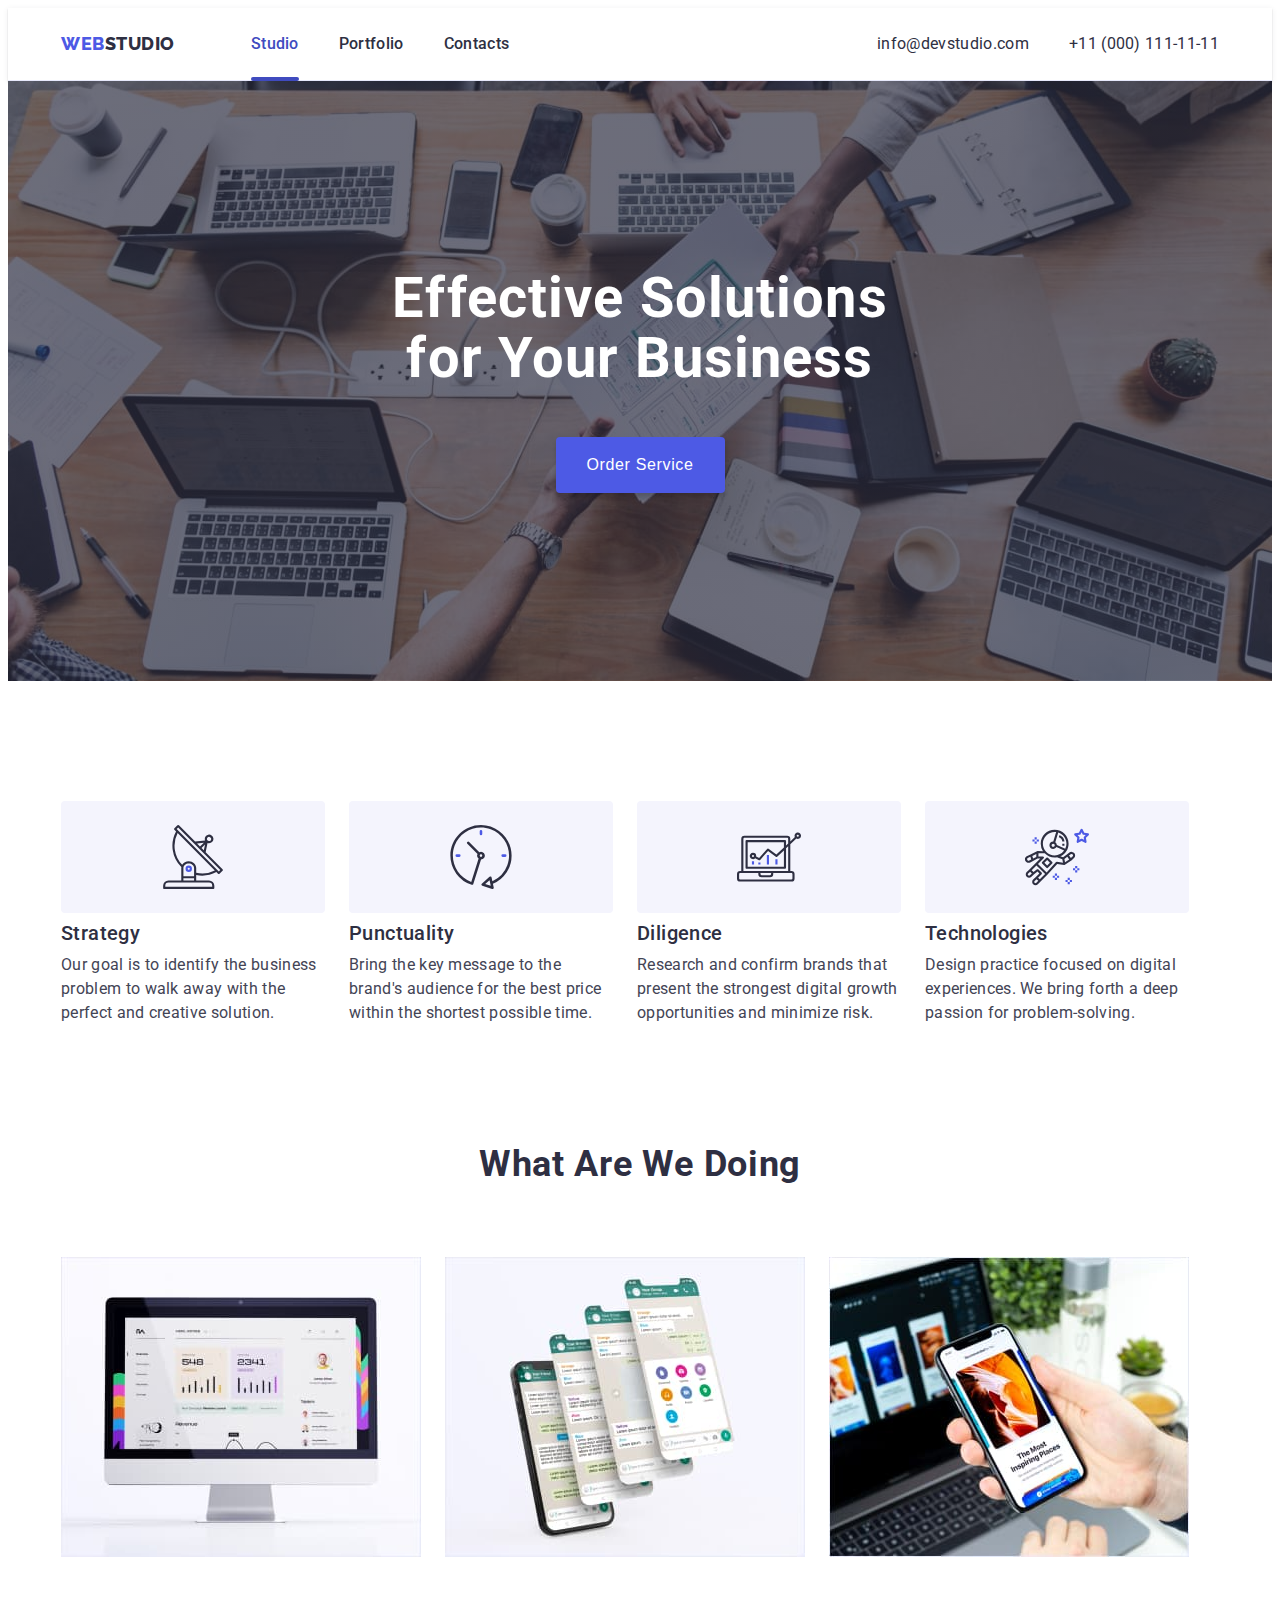
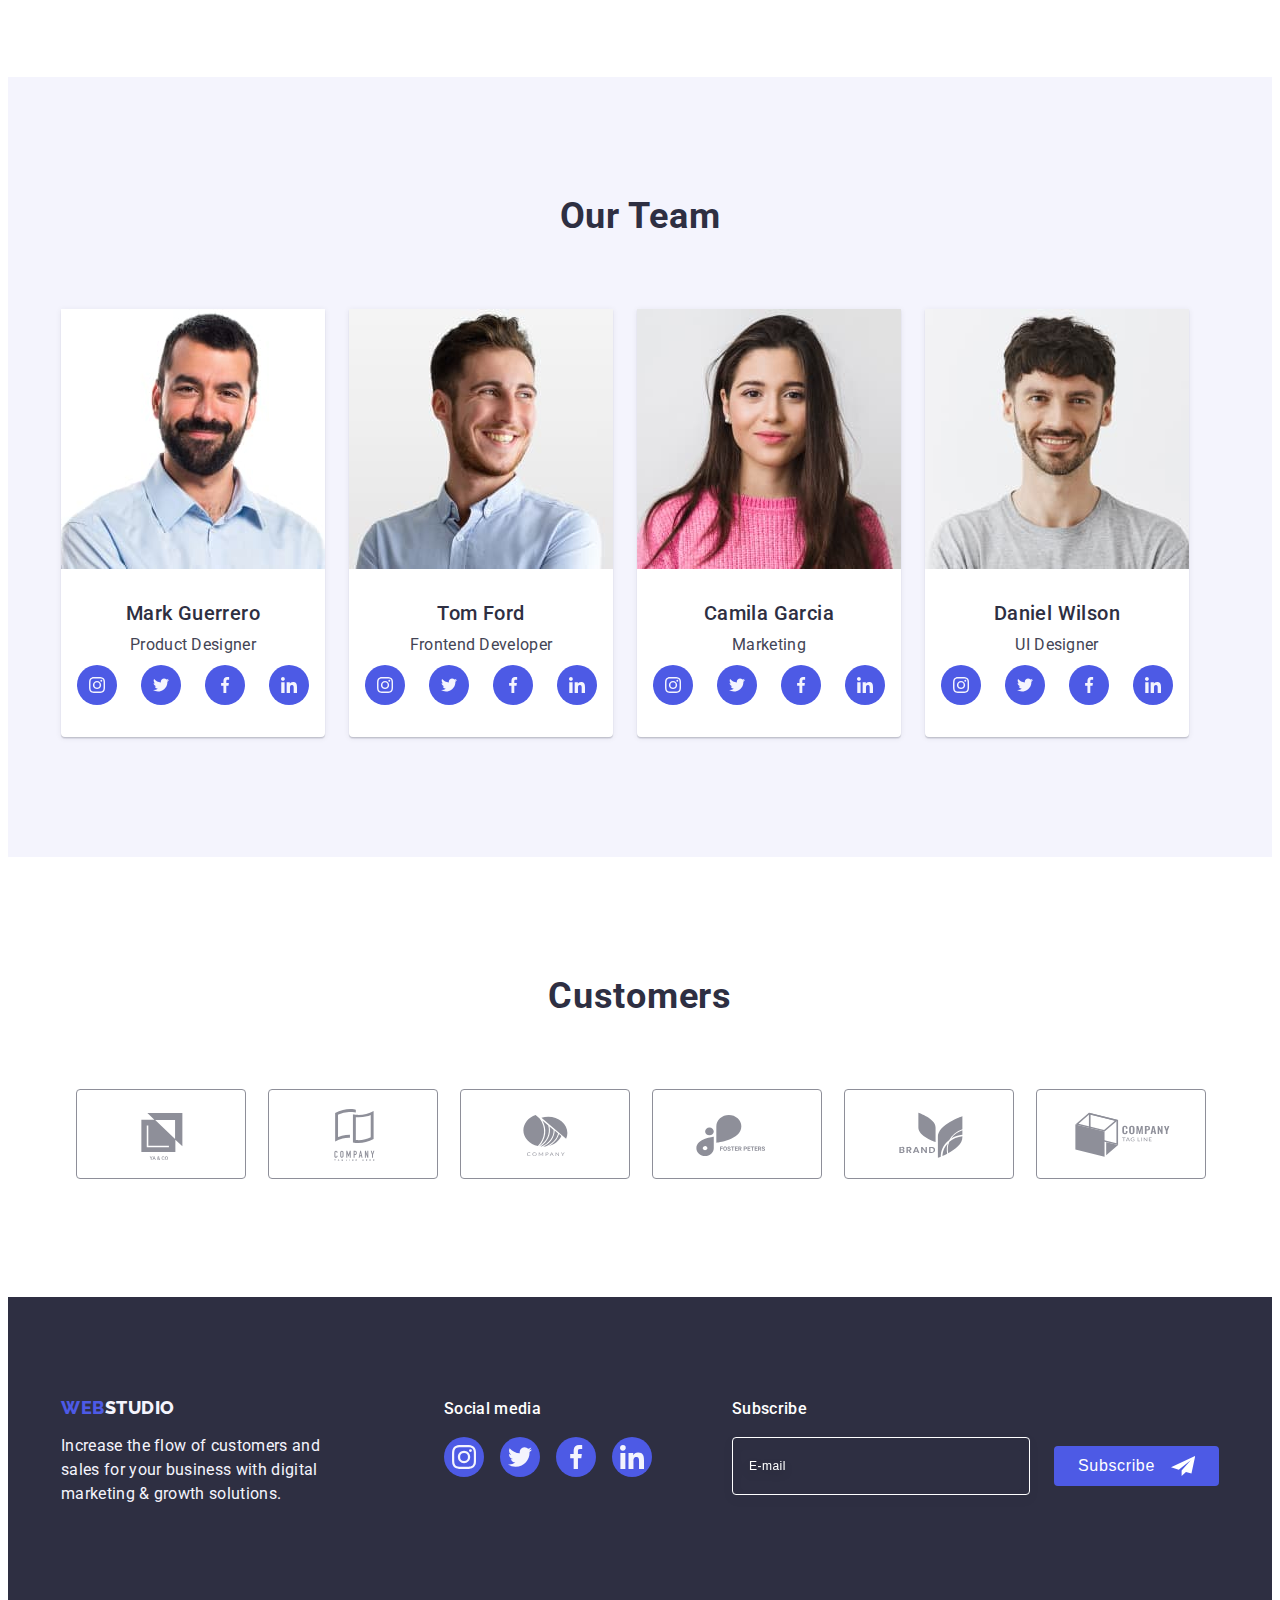
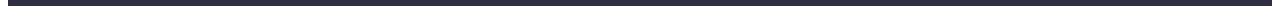
==== commit 094a7961: "hw-6.4" ====
--- a/index.html
+++ b/index.html
@@ -596,10 +596,11 @@
             </li>
           </ul>
         </div>
-      <div class="footer-form">
-        <p class="footer-form-text main-text-style">Subscribe</p>
-          <form  class="footer-form-wrap" name="footer-form">
-            <label>
+        <!-- ----Foter Form---- -->
+        <div class="footer-form">
+          <p class="footer-form-text main-text-style">Subscribe</p>
+          <form class="footer-form-wrap" name="footer-form">
+            <label class="footer-label">
               <input
                 class="footer-input"
                 type="email"
@@ -608,7 +609,7 @@
                 required
               />
             </label>
-      
+
             <button class="footer-form-btn" type="submit">
               Subscribe
               <svg class="subscribe-icon" width="24" height="24">
@@ -616,105 +617,101 @@
               </svg>
             </button>
           </form>
-      </div>
+        </div>
       </div>
     </footer>
     <!-- Modal  -->
     <div class="backdrop is-hidden" data-modal>
       <div class="modal">
-
-       <div>
         <button type="button" class="modal-close-btn" data-modal-close>
           <svg class="modal-btn-icon" width="8" height="8">
             <use href="./images/icons.svg#icon-Vector"></use>
           </svg>
         </button>
-        
-         <p class="modal-title main-text-style">
-           Leave your contacts and we will call you back
-         </p>
-         
-         <form>
-           <div class="modal-wrap">
-             <label class="modal-label-text" for="name">Name</label>
-             <div class="modal-input-wrap">
-               <input
-                 class="modal-input"
-                 type="text"
-                 id="name"
-                 name="user-name"
-                 placeholder=" "
-                 required
-               />
-               <svg class="modal-icon" width="18" height="24">
-                 <use href="./images/icons.svg#icon-name"></use>
-               </svg>
-             </div>
-           </div>
-        
-           <div class="modal-wrap">
-             <label class="modal-label-text" for="phone">Phone</label>
-             <div class="modal-input-wrap">
-               <input
-                 class="modal-input"
-                 type="tel"
-                 id="phone"
-                 name="user-phone"
-                 placeholder=" "
-                 required
-               />
-               <svg class="modal-icon" width="18" height="24">
-                 <use href="./images/icons.svg#icon-phone"></use>
-               </svg>
-             </div>
-           </div>
-        
-           <div class="modal-wrap">
-             <label class="modal-label-text" for="email">Email</label>
-             <div class="modal-input-wrap">
-               <input
-                 class="modal-input"
-                 type="email"
-                 id="email"
-                 name="user-email"
-                 placeholder=" "
-                 required
-               />
-               <svg class="modal-icon" width="18" height="24">
-                 <use href="./images/icons.svg#icon-email"></use>
-               </svg>
-             </div>
-           </div>
-           <div class="coment">
-             <label class="modal-label-text" for="textarea"> Comment </label>
-             <textarea
-               class="modal-textarea"
-               name="Comment"
-               id="textarea"
-               placeholder="Text input"
-             ></textarea>
-           </div>
-           <div class="check-wrap">
-             <input
-               class="modal-cheked visually-hidden"
-               type="checkbox"
-               id="checkbox"
-               required
-             />
-             <label for="checkbox" class="privacy-policy-text">
-               <span class="check-icon-def">
-                 <svg class="modal-checked-icon" width="10" height="8">
-                   <use href="./images/icons.svg#icon-property-checked"></use>
-                 </svg>
-               </span>
-               I accept the terms and conditions of the
-               <a href="" class="policy-link">Privacy Policy</a>
-             </label>
-           </div>
-           <button class="modal-btn" type="submit">Send</button>
-         </form>
-       </div>
-              
+
+        <p class="modal-title main-text-style">
+          Leave your contacts and we will call you back
+        </p>
+
+        <form>
+          <div class="modal-wrap">
+            <label class="modal-label-text" for="name">Name</label>
+            <div class="modal-input-wrap">
+              <input
+                class="modal-input"
+                type="text"
+                id="name"
+                name="user-name"
+                placeholder=" "
+                required
+              />
+              <svg class="modal-icon" width="18" height="24">
+                <use href="./images/icons.svg#icon-name"></use>
+              </svg>
+            </div>
+          </div>
+
+          <div class="modal-wrap">
+            <label class="modal-label-text" for="phone">Phone</label>
+            <div class="modal-input-wrap">
+              <input
+                class="modal-input"
+                type="tel"
+                id="phone"
+                name="user-phone"
+                placeholder=" "
+                required
+              />
+              <svg class="modal-icon" width="18" height="24">
+                <use href="./images/icons.svg#icon-phone"></use>
+              </svg>
+            </div>
+          </div>
+
+          <div class="modal-wrap">
+            <label class="modal-label-text" for="email">Email</label>
+            <div class="modal-input-wrap">
+              <input
+                class="modal-input"
+                type="email"
+                id="email"
+                name="user-email"
+                placeholder=" "
+                required
+              />
+              <svg class="modal-icon" width="18" height="24">
+                <use href="./images/icons.svg#icon-email"></use>
+              </svg>
+            </div>
+          </div>
+          <div class="coment">
+            <label class="modal-label-text" for="textarea"> Comment </label>
+            <textarea
+              class="modal-textarea"
+              name="Comment"
+              id="textarea"
+              placeholder="Text input"
+            ></textarea>
+          </div>
+          <div class="check-wrap">
+            <input
+              class="modal-cheked visually-hidden"
+              type="checkbox"
+              id="checkbox"
+              required
+            />
+            <label for="checkbox" class="privacy-policy-text">
+              <span class="check-icon-def">
+                <svg class="modal-checked-icon" width="10" height="8">
+                  <use href="./images/icons.svg#icon-property-checked"></use>
+                </svg>
+              </span>
+              I accept the terms and conditions of the
+              <a href="" class="policy-link">Privacy Policy</a>
+            </label>
+          </div>
+          <button class="modal-btn" type="submit">Send</button>
+        </form>
       </div>
     </div>
     <script src="./js/modal.js"></script>
--- a/css/styles.css
+++ b/css/styles.css
@@ -576,7 +576,7 @@
   filter: drop-shadow(0px 4px 4px rgba(0, 0, 0, 0.15));
 
   font-size: 12px;
-  line-height: 2;
+  line-height: 1.5;
   letter-spacing: 0.04em;
 }
 
@@ -588,12 +588,12 @@
   background-color: var(--logo-btn-color);
   color: #ffffff;
   cursor: pointer;
-
-  display: flex;
-  justify-content: center;
-  align-items: center;
-  gap: 16px;
-
+  min-width: 165px;
+
+  display: flex;
+  justify-content: center;
+  align-items: center;
+  
   font-weight: 500;
   font-size: 16px;
   line-height: 1.5;
@@ -617,6 +617,7 @@
 }
 
 .subscribe-icon {
+  margin-left: 16px;
 }
 
 
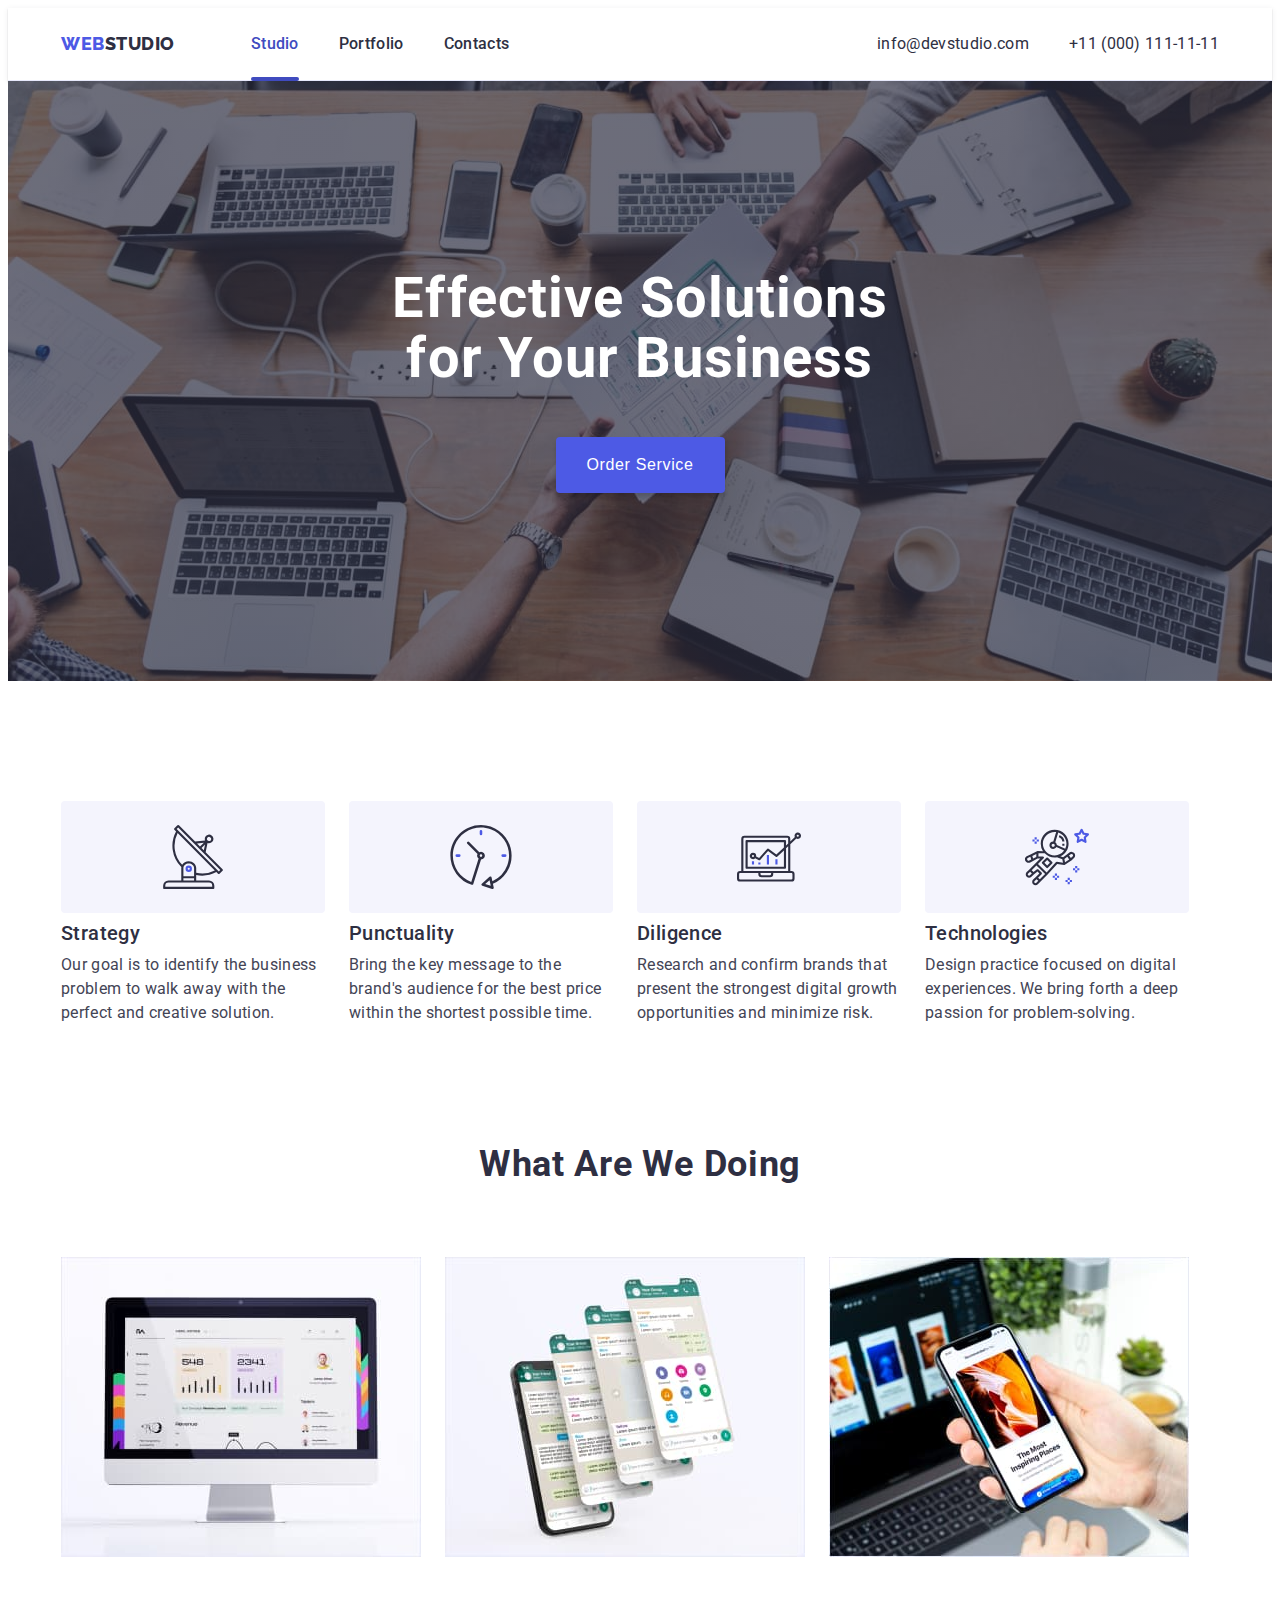
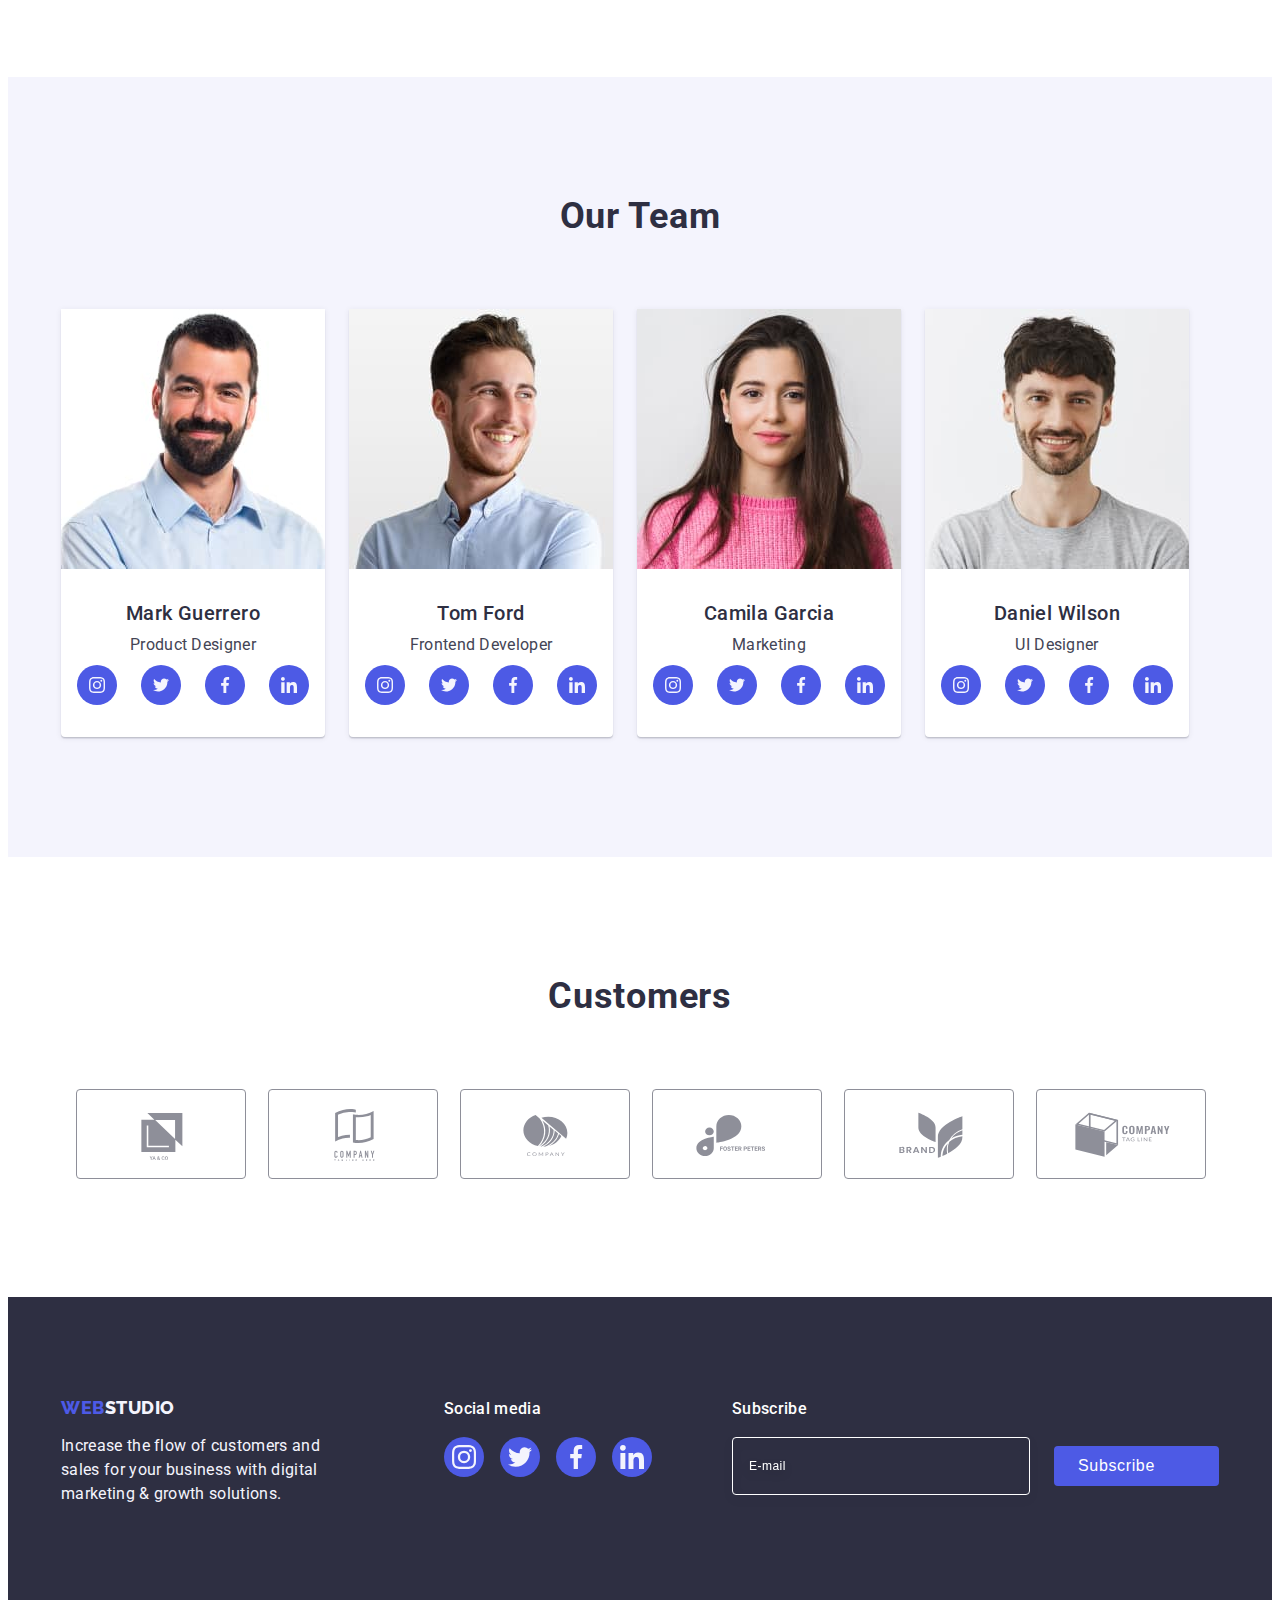
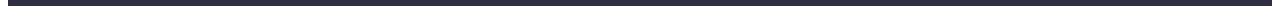
==== commit 9de2c7bc: "hw-6.9" ====
--- a/index.html
+++ b/index.html
@@ -635,18 +635,18 @@
 
         <form>
           <div class="modal-wrap">
-            <label class="modal-label-text" for="name">Name</label>
+            <label class="modal-label-text" for="user-name">Name</label>
             <div class="modal-input-wrap">
               <input
                 class="modal-input"
                 type="text"
-                id="name"
+                id="user-name"
                 name="user-name"
                 placeholder=" "
                 required
               />
               <svg class="modal-icon" width="18" height="24">
-                <use href="./images/icons.svg#icon-name"></use>
+                <use href="./images/icons.svg#icon-user"></use>
               </svg>
             </div>
           </div>
@@ -685,11 +685,11 @@
             </div>
           </div>
           <div class="coment">
-            <label class="modal-label-text" for="textarea"> Comment </label>
+            <label class="modal-label-text" for="user-comment"> Comment </label>
             <textarea
               class="modal-textarea"
-              name="Comment"
-              id="textarea"
+              name="user-comment"
+              id="user-comment"
               placeholder="Text input"
             ></textarea>
           </div>
@@ -697,11 +697,13 @@
             <input
               class="modal-cheked visually-hidden"
               type="checkbox"
-              id="checkbox"
+              id="user-privacy"
+              name="user-privacy"
+              value="true"
               required
             />
-            <label for="checkbox" class="privacy-policy-text">
-              <span class="check-icon-def">
+            <label for="user-privacy" class="privacy-policy-text">
+              <span class="check-icon-default">
                 <svg class="modal-checked-icon" width="10" height="8">
                   <use href="./images/icons.svg#icon-property-checked"></use>
                 </svg>
--- a/css/styles.css
+++ b/css/styles.css
@@ -593,7 +593,7 @@
   display: flex;
   justify-content: center;
   align-items: center;
-  
+
   font-weight: 500;
   font-size: 16px;
   line-height: 1.5;
@@ -619,7 +619,6 @@
 .subscribe-icon {
   margin-left: 16px;
 }
-
 
 /* ________________Modal_______________ */
 
@@ -698,11 +697,10 @@
   pointer-events: none;
 }
 
-
 /* __________________Modal Form_________________ */
 .modal-title {
   color: var(--title-text-color);
-  
+
   margin-bottom: 16px;
 
   font-weight: 500;
@@ -720,18 +718,24 @@
   letter-spacing: 0.04em;
 }
 
-.modal-wrap{
+.modal-wrap {
   margin-bottom: 8px;
 }
 
 .modal-input {
   background-color: inherit;
+  color: #8E8F99;
 
   width: 100%;
   height: 40px;
   padding-left: 38px;
   padding-right: 38px;
 
+  font-size: 12px;
+  line-height: 1.17;
+  letter-spacing: 0.04em;
+  
+
   border: 1px solid rgba(46, 47, 66, 0.4);
   border-radius: 4px;
 
@@ -758,7 +762,7 @@
   top: 50%;
 
   transform: translateY(-50%);
-  transition: 250ms cubic-bezier(0.4, 0, 0.2, 1);
+  transition: fill 250ms cubic-bezier(0.4, 0, 0.2, 1);
 }
 
 .coment {
@@ -766,7 +770,14 @@
 }
 
 .modal-textarea {
+  color: rgba(46, 47, 66, 0.4);
+  background-color: transparent;
+
   resize: none;
+
+  font-size: 12px;
+  line-height: 1.17;
+  letter-spacing: 0.04em;
 
   width: 100%;
   height: 120px;
@@ -801,8 +812,6 @@
   line-height: 1.17;
   letter-spacing: 0.04em;
 
-  display: flex;
-  align-items: center;
 }
 
 .check-wrap {
@@ -814,38 +823,38 @@
   margin-bottom: 24px;
 }
 
-.check-icon-def {
+
+.check-icon-default {
   fill: transparent;
 
+  display: inline-flex;
+  justify-content: center;
+  align-items: center;
+  
   margin-right: 8px;
   width: 16px;
   height: 16px;
 
   border: 1px solid rgba(46, 47, 66, 0.4);
   border-radius: 2px;
-  display: flex;
-
-  justify-content: center;
-  align-items: center;
-  transition: background-color 250ms cubic-bezier(0.4, 0, 0.2, 1);
-}
-
-.modal-cheked:focus + .privacy-policy-text> .check-icon-def{
+   
+  transition: background-color 250ms cubic-bezier(0.4, 0, 0.2, 1),
+  border 250ms cubic-bezier(0.4, 0, 0.2, 1),
+  fill 250ms cubic-bezier(0.4, 0, 0.2, 1);
+}
+
+.modal-cheked:focus + .privacy-policy-text > .check-icon-default {
   border: 2px solid var(--hover-focus-color);
 }
 
-.modal-cheked:checked + .privacy-policy-text span {
+.modal-cheked:checked + .privacy-policy-text .check-icon-default{
   background-color: var(--hover-focus-color);
-  fill: var(--third-text-color);
-
-  border: 0;
-}
-
+  border: none; 
+  fill: var(--background-light-color);
+}
 
 .policy-link {
   color: var(--logo-btn-color);
-
-  margin-left: 5px;
 
   font-size: 12px;
   line-height: 1.33;
@@ -864,16 +873,14 @@
 
   display: block;
 
-  width: 169px;
+  min-width: 169px;
   height: 56px;
   margin: auto;
   margin-bottom: 24px;
-  
 
   border-radius: 4px;
   border: 0;
-  transition: background-color 250ms cubic-bezier(0.4, 0, 0.2, 1),
-    box-shadow 250ms cubic-bezier(0.4, 0, 0.2, 1);
+  transition: background-color 250ms cubic-bezier(0.4, 0, 0.2, 1);
 }
 
 .modal-btn:hover,
@@ -982,5 +989,3 @@
   border-bottom: 1px solid #e7e9fc;
   border-left: 1px solid #e7e9fc;
 }
-
-
